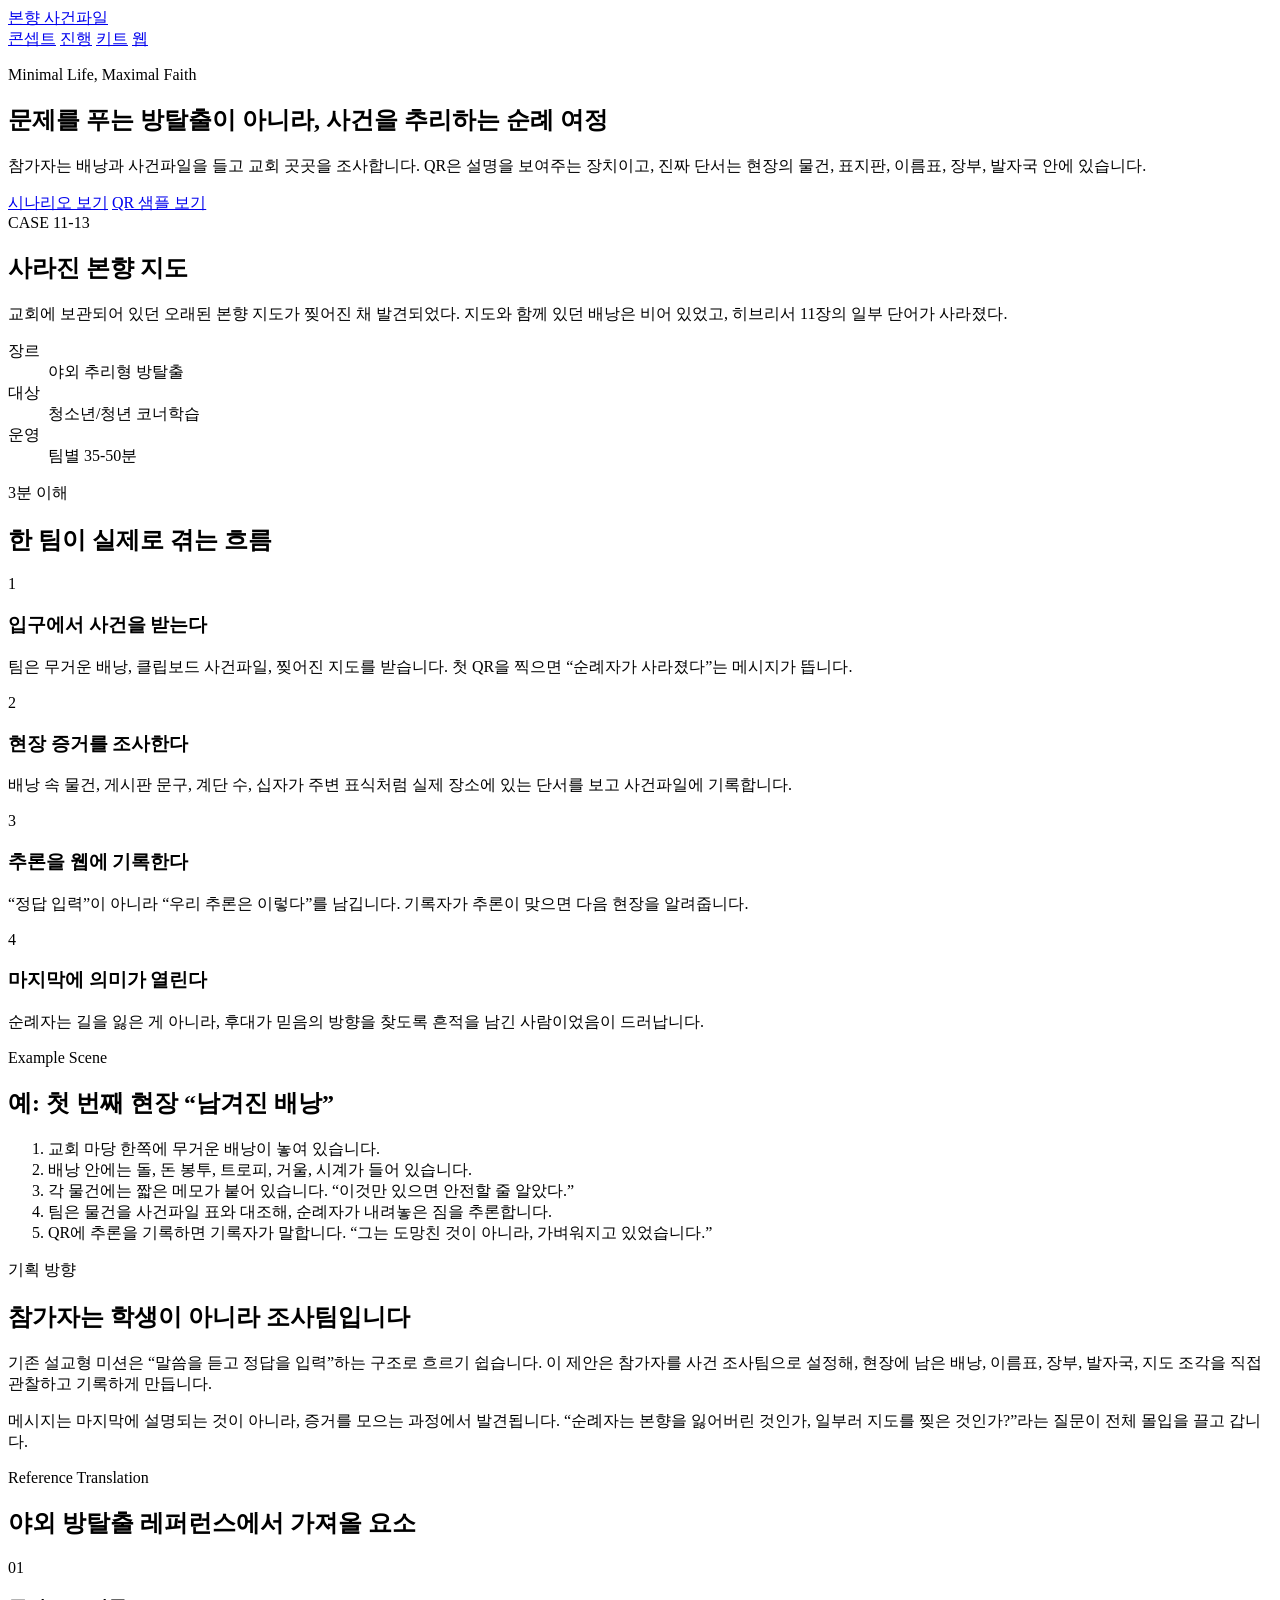
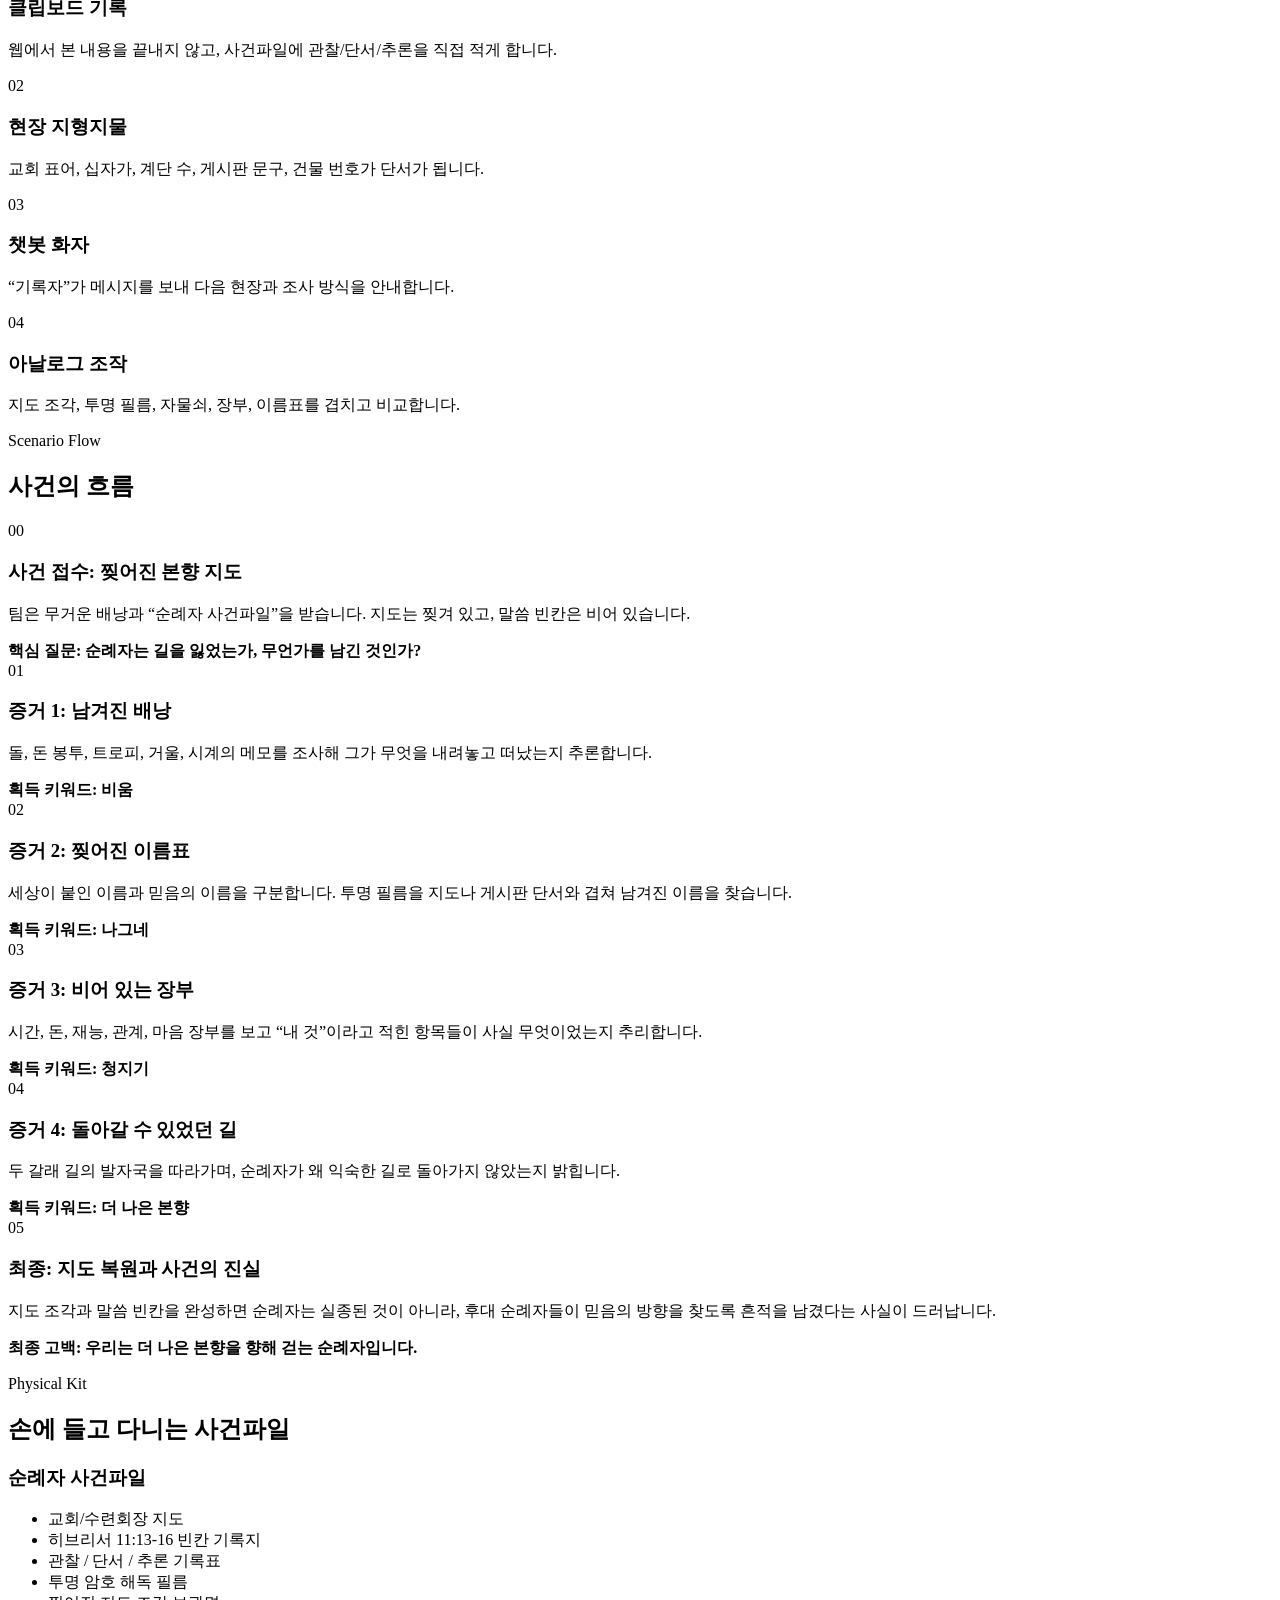
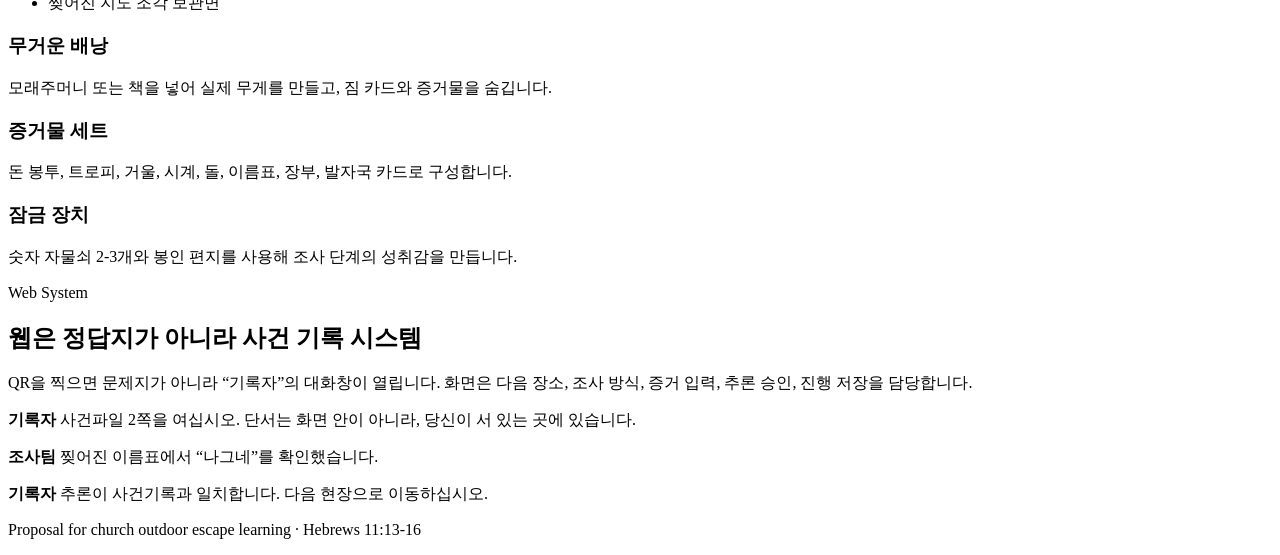
==== apps-script/Index.html @ 6d8b799a "Add faith escape proposal site" ====
<!doctype html>
<html lang="ko">
  <head>
    <meta charset="UTF-8" />
    <meta name="viewport" content="width=device-width, initial-scale=1.0" />
    <base target="_top" />
    <?!= include('Styles'); ?>
  </head>
  <body>
    <header class="site-header">
      <a href="#top" class="brand">본향 사건파일</a>
      <nav aria-label="제안서 목차">
        <a href="#concept">콘셉트</a>
        <a href="#flow">진행</a>
        <a href="#kit">키트</a>
        <a href="#web">웹</a>
      </nav>
    </header>

    <main id="top">
      <section class="hero">
        <div class="hero-inner">
          <p class="eyebrow">Minimal Life, Maximal Faith</p>
          <h1>문제를 푸는 방탈출이 아니라, 사건을 추리하는 순례 여정</h1>
          <p class="hero-lead">
            참가자는 배낭과 사건파일을 들고 교회 곳곳을 조사합니다. QR은 설명을
            보여주는 장치이고, 진짜 단서는 현장의 물건, 표지판, 이름표, 장부,
            발자국 안에 있습니다.
          </p>
          <div class="hero-actions">
            <a href="#flow" class="primary-action">시나리오 보기</a>
            <a href="<?= appUrl ?>?page=qr" class="secondary-action">QR 샘플 보기</a>
          </div>
        </div>
        <aside class="case-file" aria-label="사건 개요">
          <span>CASE 11-13</span>
          <h2>사라진 본향 지도</h2>
          <p>
            교회에 보관되어 있던 오래된 본향 지도가 찢어진 채 발견되었다. 지도와
            함께 있던 배낭은 비어 있었고, 히브리서 11장의 일부 단어가 사라졌다.
          </p>
          <dl>
            <div><dt>장르</dt><dd>야외 추리형 방탈출</dd></div>
            <div><dt>대상</dt><dd>청소년/청년 코너학습</dd></div>
            <div><dt>운영</dt><dd>팀별 35-50분</dd></div>
          </dl>
        </aside>
      </section>

      <section class="section quick-read">
        <div class="section-heading">
          <p class="eyebrow">3분 이해</p>
          <h2>한 팀이 실제로 겪는 흐름</h2>
        </div>
        <div class="journey-grid">
          <article>
            <span>1</span>
            <h3>입구에서 사건을 받는다</h3>
            <p>팀은 무거운 배낭, 클립보드 사건파일, 찢어진 지도를 받습니다. 첫 QR을 찍으면 “순례자가 사라졌다”는 메시지가 뜹니다.</p>
          </article>
          <article>
            <span>2</span>
            <h3>현장 증거를 조사한다</h3>
            <p>배낭 속 물건, 게시판 문구, 계단 수, 십자가 주변 표식처럼 실제 장소에 있는 단서를 보고 사건파일에 기록합니다.</p>
          </article>
          <article>
            <span>3</span>
            <h3>추론을 웹에 기록한다</h3>
            <p>“정답 입력”이 아니라 “우리 추론은 이렇다”를 남깁니다. 기록자가 추론이 맞으면 다음 현장을 알려줍니다.</p>
          </article>
          <article>
            <span>4</span>
            <h3>마지막에 의미가 열린다</h3>
            <p>순례자는 길을 잃은 게 아니라, 후대가 믿음의 방향을 찾도록 흔적을 남긴 사람이었음이 드러납니다.</p>
          </article>
        </div>
      </section>

      <section class="section example-panel">
        <div>
          <p class="eyebrow">Example Scene</p>
          <h2>예: 첫 번째 현장 “남겨진 배낭”</h2>
        </div>
        <div class="scene-card">
          <ol>
            <li>교회 마당 한쪽에 무거운 배낭이 놓여 있습니다.</li>
            <li>배낭 안에는 돌, 돈 봉투, 트로피, 거울, 시계가 들어 있습니다.</li>
            <li>각 물건에는 짧은 메모가 붙어 있습니다. “이것만 있으면 안전할 줄 알았다.”</li>
            <li>팀은 물건을 사건파일 표와 대조해, 순례자가 내려놓은 짐을 추론합니다.</li>
            <li>QR에 추론을 기록하면 기록자가 말합니다. “그는 도망친 것이 아니라, 가벼워지고 있었습니다.”</li>
          </ol>
        </div>
      </section>

      <section class="section split" id="concept">
        <div>
          <p class="eyebrow">기획 방향</p>
          <h2>참가자는 학생이 아니라 조사팀입니다</h2>
        </div>
        <div class="copy-block">
          <p>
            기존 설교형 미션은 “말씀을 듣고 정답을 입력”하는 구조로 흐르기 쉽습니다.
            이 제안은 참가자를 사건 조사팀으로 설정해, 현장에 남은 배낭, 이름표,
            장부, 발자국, 지도 조각을 직접 관찰하고 기록하게 만듭니다.
          </p>
          <p>
            메시지는 마지막에 설명되는 것이 아니라, 증거를 모으는 과정에서 발견됩니다.
            “순례자는 본향을 잃어버린 것인가, 일부러 지도를 찢은 것인가?”라는 질문이
            전체 몰입을 끌고 갑니다.
          </p>
        </div>
      </section>

      <section class="section">
        <div class="section-heading">
          <p class="eyebrow">Reference Translation</p>
          <h2>야외 방탈출 레퍼런스에서 가져올 요소</h2>
        </div>
        <div class="principle-grid">
          <article><span>01</span><h3>클립보드 기록</h3><p>웹에서 본 내용을 끝내지 않고, 사건파일에 관찰/단서/추론을 직접 적게 합니다.</p></article>
          <article><span>02</span><h3>현장 지형지물</h3><p>교회 표어, 십자가, 계단 수, 게시판 문구, 건물 번호가 단서가 됩니다.</p></article>
          <article><span>03</span><h3>챗봇 화자</h3><p>“기록자”가 메시지를 보내 다음 현장과 조사 방식을 안내합니다.</p></article>
          <article><span>04</span><h3>아날로그 조작</h3><p>지도 조각, 투명 필름, 자물쇠, 장부, 이름표를 겹치고 비교합니다.</p></article>
        </div>
      </section>

      <section class="section dark-band" id="flow">
        <div class="section-heading">
          <p class="eyebrow">Scenario Flow</p>
          <h2>사건의 흐름</h2>
        </div>
        <div class="timeline">
          <article><span class="step">00</span><div><h3>사건 접수: 찢어진 본향 지도</h3><p>팀은 무거운 배낭과 “순례자 사건파일”을 받습니다. 지도는 찢겨 있고, 말씀 빈칸은 비어 있습니다.</p><strong>핵심 질문: 순례자는 길을 잃었는가, 무언가를 남긴 것인가?</strong></div></article>
          <article><span class="step">01</span><div><h3>증거 1: 남겨진 배낭</h3><p>돌, 돈 봉투, 트로피, 거울, 시계의 메모를 조사해 그가 무엇을 내려놓고 떠났는지 추론합니다.</p><strong>획득 키워드: 비움</strong></div></article>
          <article><span class="step">02</span><div><h3>증거 2: 찢어진 이름표</h3><p>세상이 붙인 이름과 믿음의 이름을 구분합니다. 투명 필름을 지도나 게시판 단서와 겹쳐 남겨진 이름을 찾습니다.</p><strong>획득 키워드: 나그네</strong></div></article>
          <article><span class="step">03</span><div><h3>증거 3: 비어 있는 장부</h3><p>시간, 돈, 재능, 관계, 마음 장부를 보고 “내 것”이라고 적힌 항목들이 사실 무엇이었는지 추리합니다.</p><strong>획득 키워드: 청지기</strong></div></article>
          <article><span class="step">04</span><div><h3>증거 4: 돌아갈 수 있었던 길</h3><p>두 갈래 길의 발자국을 따라가며, 순례자가 왜 익숙한 길로 돌아가지 않았는지 밝힙니다.</p><strong>획득 키워드: 더 나은 본향</strong></div></article>
          <article><span class="step">05</span><div><h3>최종: 지도 복원과 사건의 진실</h3><p>지도 조각과 말씀 빈칸을 완성하면 순례자는 실종된 것이 아니라, 후대 순례자들이 믿음의 방향을 찾도록 흔적을 남겼다는 사실이 드러납니다.</p><strong>최종 고백: 우리는 더 나은 본향을 향해 걷는 순례자입니다.</strong></div></article>
        </div>
      </section>

      <section class="section" id="kit">
        <div class="section-heading"><p class="eyebrow">Physical Kit</p><h2>손에 들고 다니는 사건파일</h2></div>
        <div class="kit-layout">
          <div class="clipboard">
            <div class="clip"></div>
            <h3>순례자 사건파일</h3>
            <ul>
              <li>교회/수련회장 지도</li>
              <li>히브리서 11:13-16 빈칸 기록지</li>
              <li>관찰 / 단서 / 추론 기록표</li>
              <li>투명 암호 해독 필름</li>
              <li>찢어진 지도 조각 보관면</li>
            </ul>
          </div>
          <div class="kit-list">
            <article><h3>무거운 배낭</h3><p>모래주머니 또는 책을 넣어 실제 무게를 만들고, 짐 카드와 증거물을 숨깁니다.</p></article>
            <article><h3>증거물 세트</h3><p>돈 봉투, 트로피, 거울, 시계, 돌, 이름표, 장부, 발자국 카드로 구성합니다.</p></article>
            <article><h3>잠금 장치</h3><p>숫자 자물쇠 2-3개와 봉인 편지를 사용해 조사 단계의 성취감을 만듭니다.</p></article>
          </div>
        </div>
      </section>

      <section class="section split" id="web">
        <div><p class="eyebrow">Web System</p><h2>웹은 정답지가 아니라 사건 기록 시스템</h2></div>
        <div class="copy-block">
          <p>QR을 찍으면 문제지가 아니라 “기록자”의 대화창이 열립니다. 화면은 다음 장소, 조사 방식, 증거 입력, 추론 승인, 진행 저장을 담당합니다.</p>
          <div class="chat-demo">
            <p><b>기록자</b> 사건파일 2쪽을 여십시오. 단서는 화면 안이 아니라, 당신이 서 있는 곳에 있습니다.</p>
            <p><b>조사팀</b> 찢어진 이름표에서 “나그네”를 확인했습니다.</p>
            <p><b>기록자</b> 추론이 사건기록과 일치합니다. 다음 현장으로 이동하십시오.</p>
          </div>
        </div>
      </section>
    </main>

    <footer>
      <p>Proposal for church outdoor escape learning · Hebrews 11:13-16</p>
    </footer>
  </body>
</html>
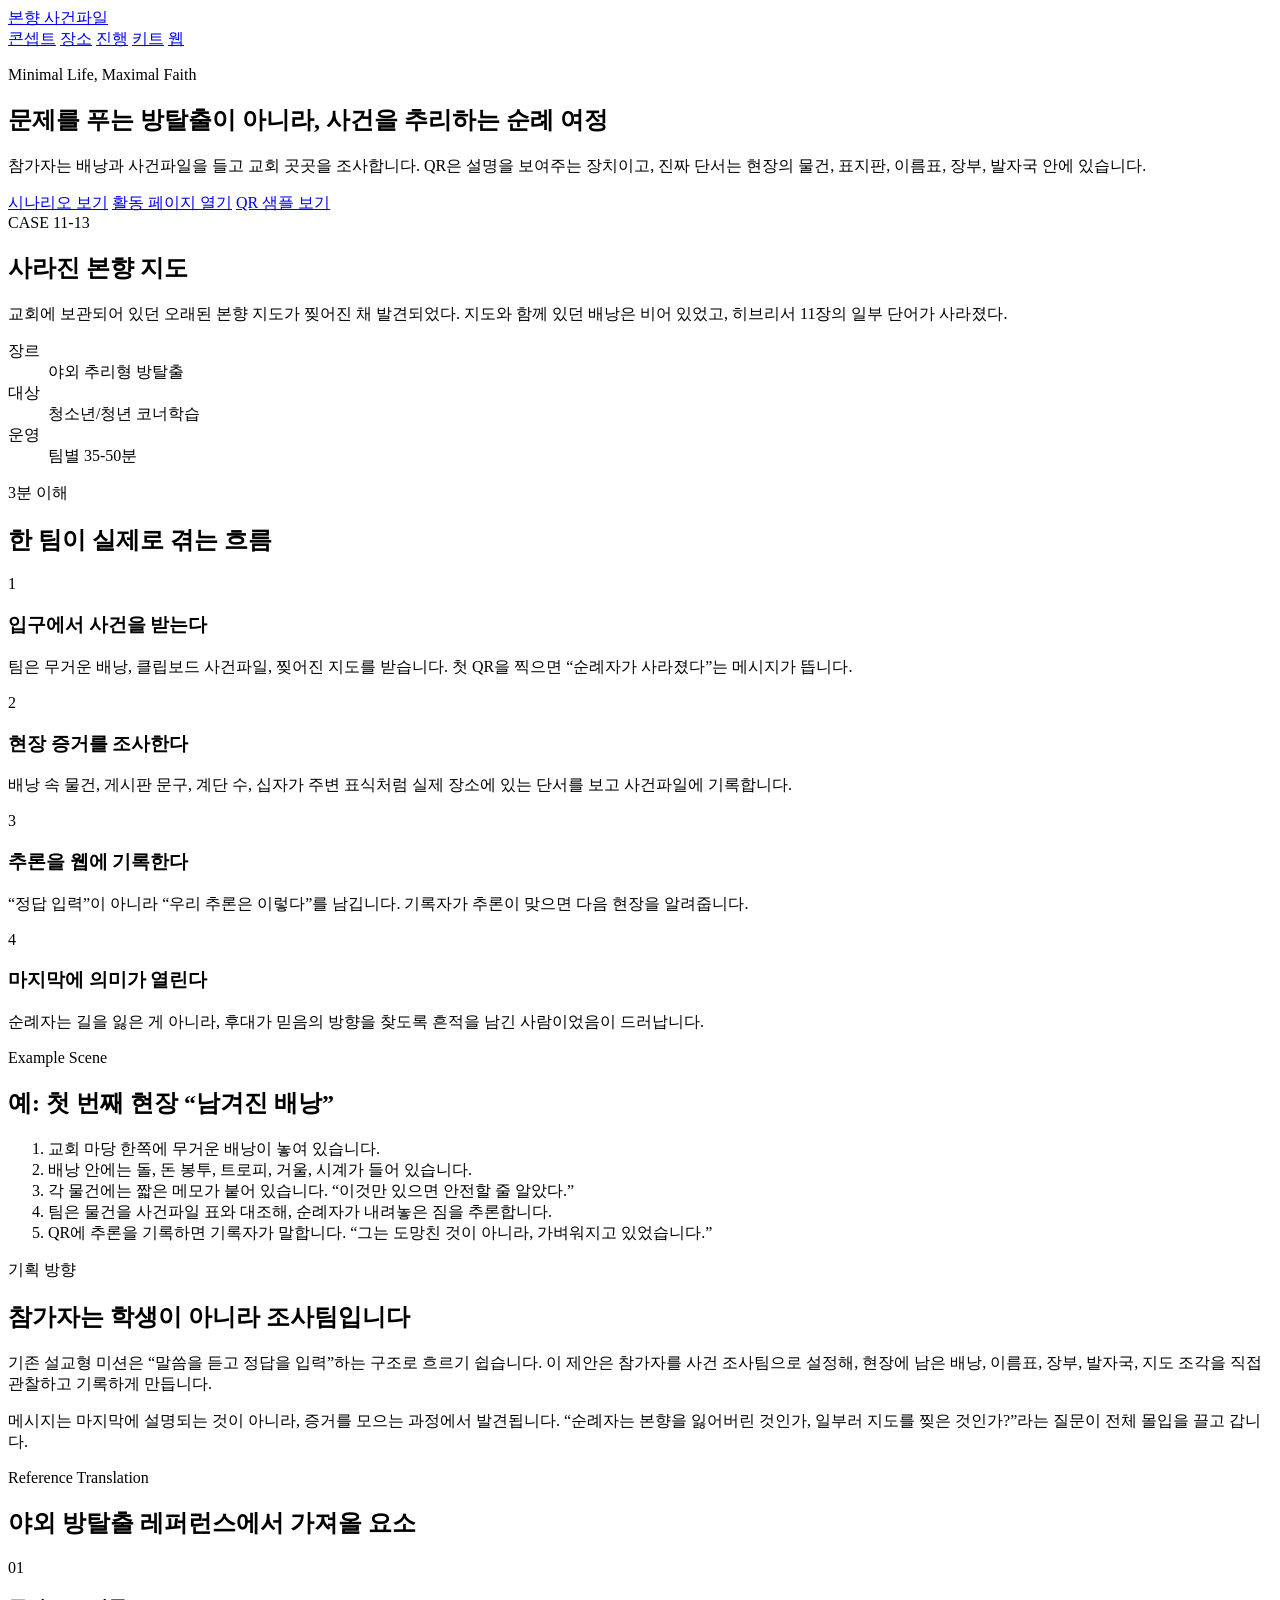
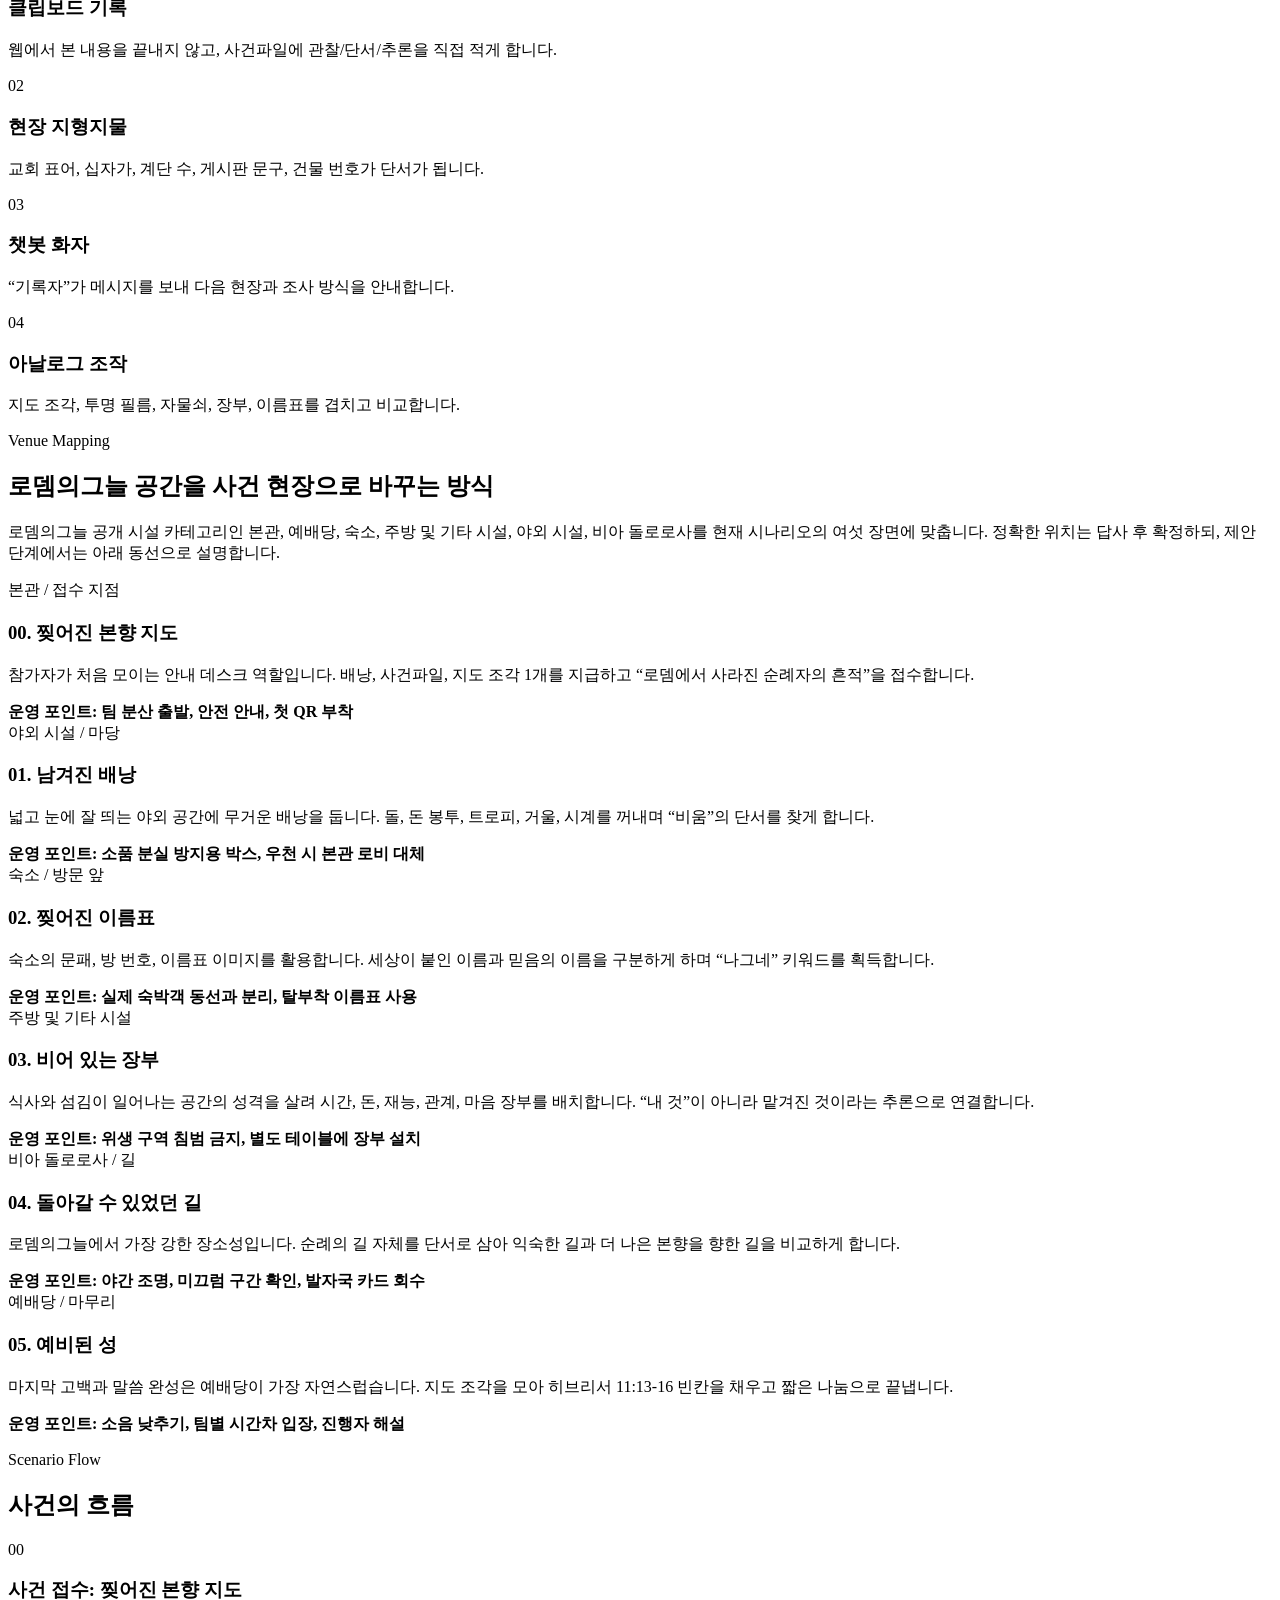
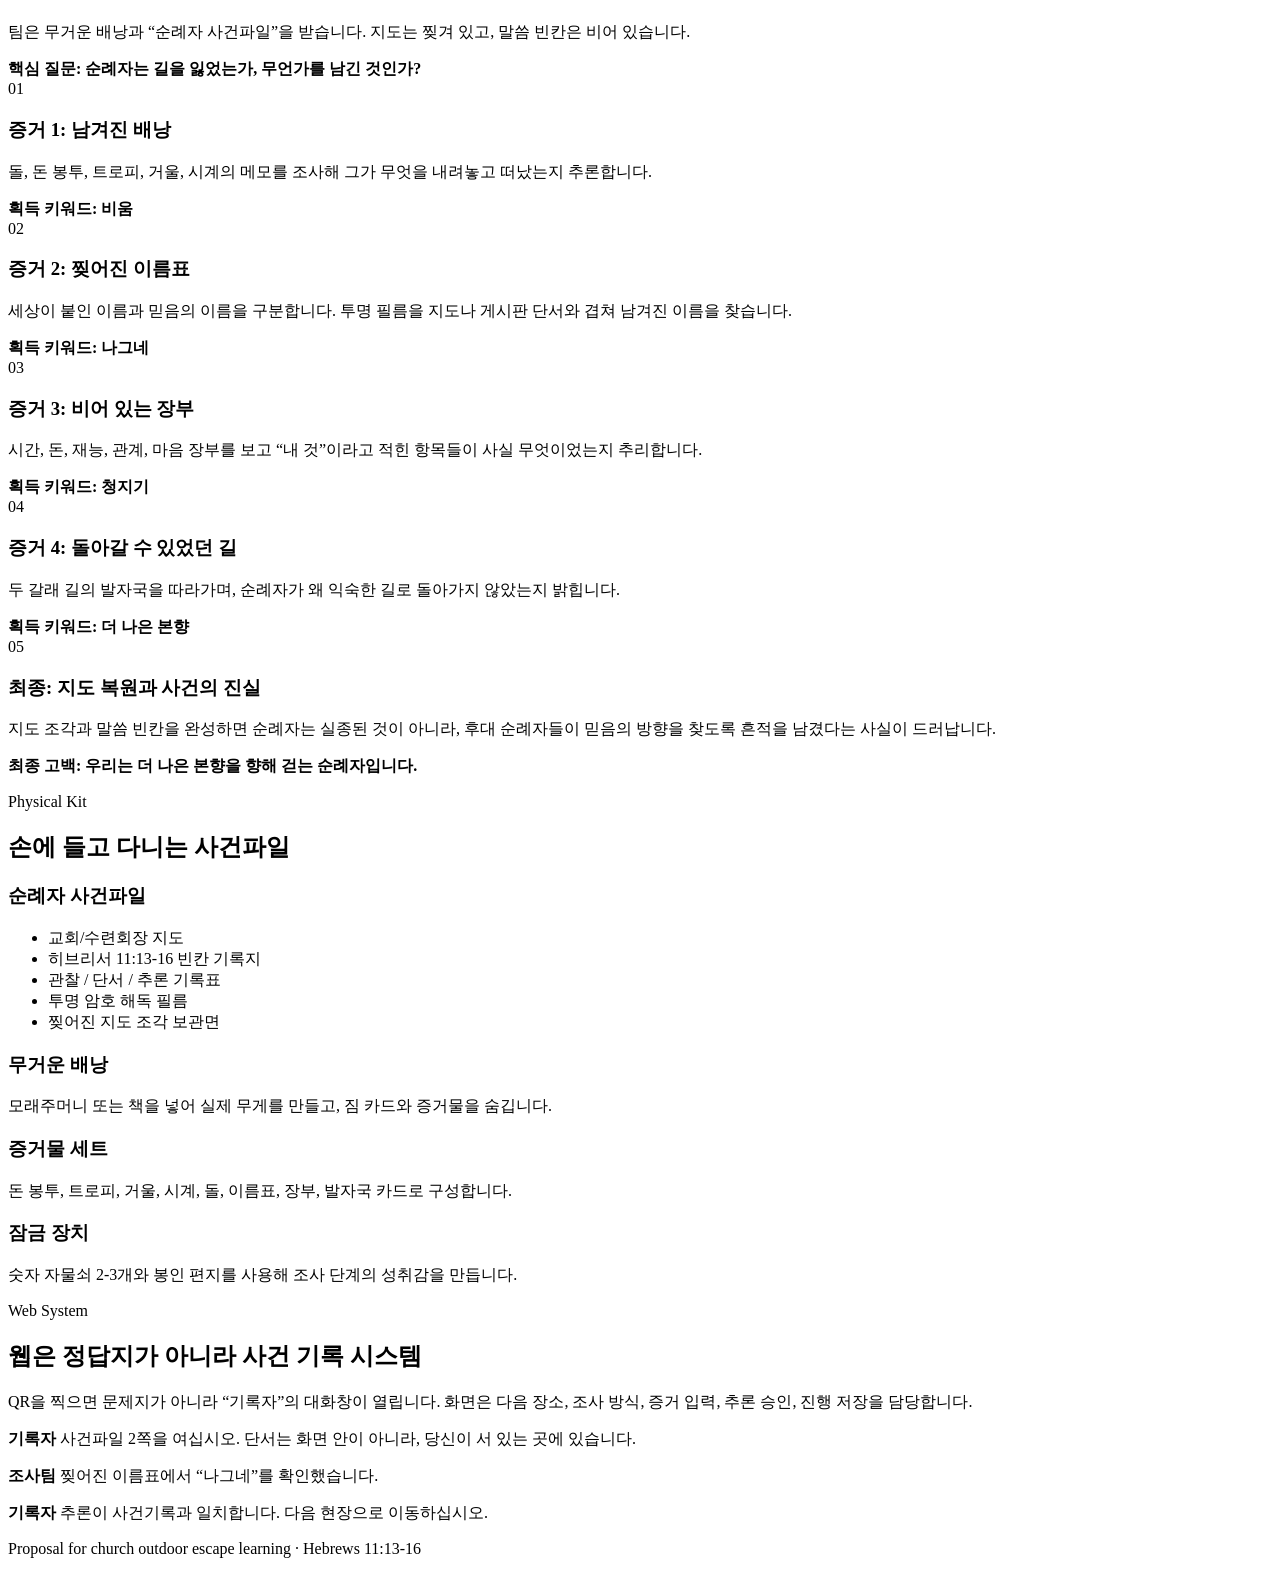
==== commit adc1d9f3: "Add escape room activity games" ====
--- a/apps-script/Index.html
+++ b/apps-script/Index.html
@@ -11,6 +11,7 @@
       <a href="#top" class="brand">본향 사건파일</a>
       <nav aria-label="제안서 목차">
         <a href="#concept">콘셉트</a>
+        <a href="#venue">장소</a>
         <a href="#flow">진행</a>
         <a href="#kit">키트</a>
         <a href="#web">웹</a>
@@ -29,6 +30,7 @@
           </p>
           <div class="hero-actions">
             <a href="#flow" class="primary-action">시나리오 보기</a>
+            <a href="<?= appUrl ?>?page=activity" class="secondary-action">활동 페이지 열기</a>
             <a href="<?= appUrl ?>?page=qr" class="secondary-action">QR 샘플 보기</a>
           </div>
         </div>
@@ -121,6 +123,56 @@
           <article><span>02</span><h3>현장 지형지물</h3><p>교회 표어, 십자가, 계단 수, 게시판 문구, 건물 번호가 단서가 됩니다.</p></article>
           <article><span>03</span><h3>챗봇 화자</h3><p>“기록자”가 메시지를 보내 다음 현장과 조사 방식을 안내합니다.</p></article>
           <article><span>04</span><h3>아날로그 조작</h3><p>지도 조각, 투명 필름, 자물쇠, 장부, 이름표를 겹치고 비교합니다.</p></article>
+        </div>
+      </section>
+
+      <section class="section venue-section" id="venue">
+        <div class="section-heading">
+          <p class="eyebrow">Venue Mapping</p>
+          <h2>로뎀의그늘 공간을 사건 현장으로 바꾸는 방식</h2>
+          <p>
+            로뎀의그늘 공개 시설 카테고리인 본관, 예배당, 숙소, 주방 및 기타 시설,
+            야외 시설, 비아 돌로로사를 현재 시나리오의 여섯 장면에 맞춥니다.
+            정확한 위치는 답사 후 확정하되, 제안 단계에서는 아래 동선으로 설명합니다.
+          </p>
+        </div>
+        <div class="venue-grid">
+          <article>
+            <span>본관 / 접수 지점</span>
+            <h3>00. 찢어진 본향 지도</h3>
+            <p>참가자가 처음 모이는 안내 데스크 역할입니다. 배낭, 사건파일, 지도 조각 1개를 지급하고 “로뎀에서 사라진 순례자의 흔적”을 접수합니다.</p>
+            <strong>운영 포인트: 팀 분산 출발, 안전 안내, 첫 QR 부착</strong>
+          </article>
+          <article>
+            <span>야외 시설 / 마당</span>
+            <h3>01. 남겨진 배낭</h3>
+            <p>넓고 눈에 잘 띄는 야외 공간에 무거운 배낭을 둡니다. 돌, 돈 봉투, 트로피, 거울, 시계를 꺼내며 “비움”의 단서를 찾게 합니다.</p>
+            <strong>운영 포인트: 소품 분실 방지용 박스, 우천 시 본관 로비 대체</strong>
+          </article>
+          <article>
+            <span>숙소 / 방문 앞</span>
+            <h3>02. 찢어진 이름표</h3>
+            <p>숙소의 문패, 방 번호, 이름표 이미지를 활용합니다. 세상이 붙인 이름과 믿음의 이름을 구분하게 하며 “나그네” 키워드를 획득합니다.</p>
+            <strong>운영 포인트: 실제 숙박객 동선과 분리, 탈부착 이름표 사용</strong>
+          </article>
+          <article>
+            <span>주방 및 기타 시설</span>
+            <h3>03. 비어 있는 장부</h3>
+            <p>식사와 섬김이 일어나는 공간의 성격을 살려 시간, 돈, 재능, 관계, 마음 장부를 배치합니다. “내 것”이 아니라 맡겨진 것이라는 추론으로 연결합니다.</p>
+            <strong>운영 포인트: 위생 구역 침범 금지, 별도 테이블에 장부 설치</strong>
+          </article>
+          <article>
+            <span>비아 돌로로사 / 길</span>
+            <h3>04. 돌아갈 수 있었던 길</h3>
+            <p>로뎀의그늘에서 가장 강한 장소성입니다. 순례의 길 자체를 단서로 삼아 익숙한 길과 더 나은 본향을 향한 길을 비교하게 합니다.</p>
+            <strong>운영 포인트: 야간 조명, 미끄럼 구간 확인, 발자국 카드 회수</strong>
+          </article>
+          <article>
+            <span>예배당 / 마무리</span>
+            <h3>05. 예비된 성</h3>
+            <p>마지막 고백과 말씀 완성은 예배당이 가장 자연스럽습니다. 지도 조각을 모아 히브리서 11:13-16 빈칸을 채우고 짧은 나눔으로 끝냅니다.</p>
+            <strong>운영 포인트: 소음 낮추기, 팀별 시간차 입장, 진행자 해설</strong>
+          </article>
         </div>
       </section>
 
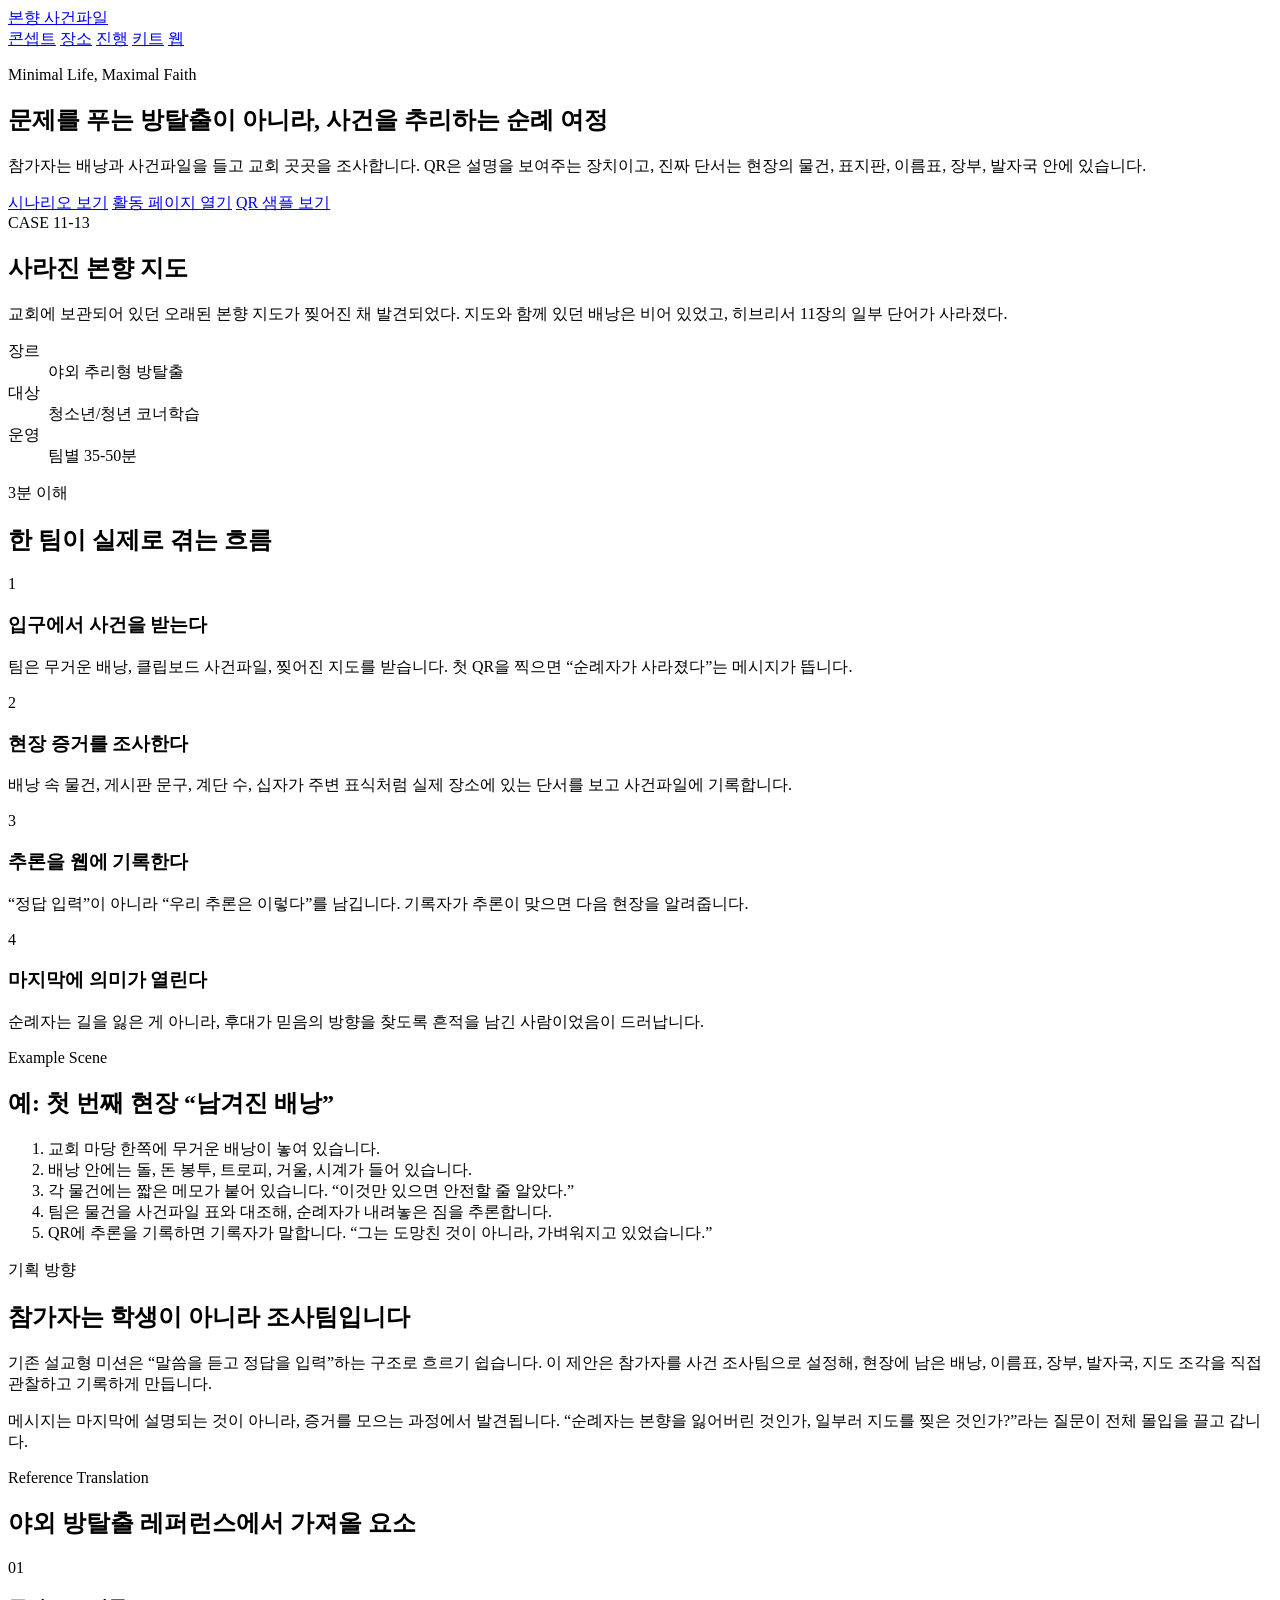
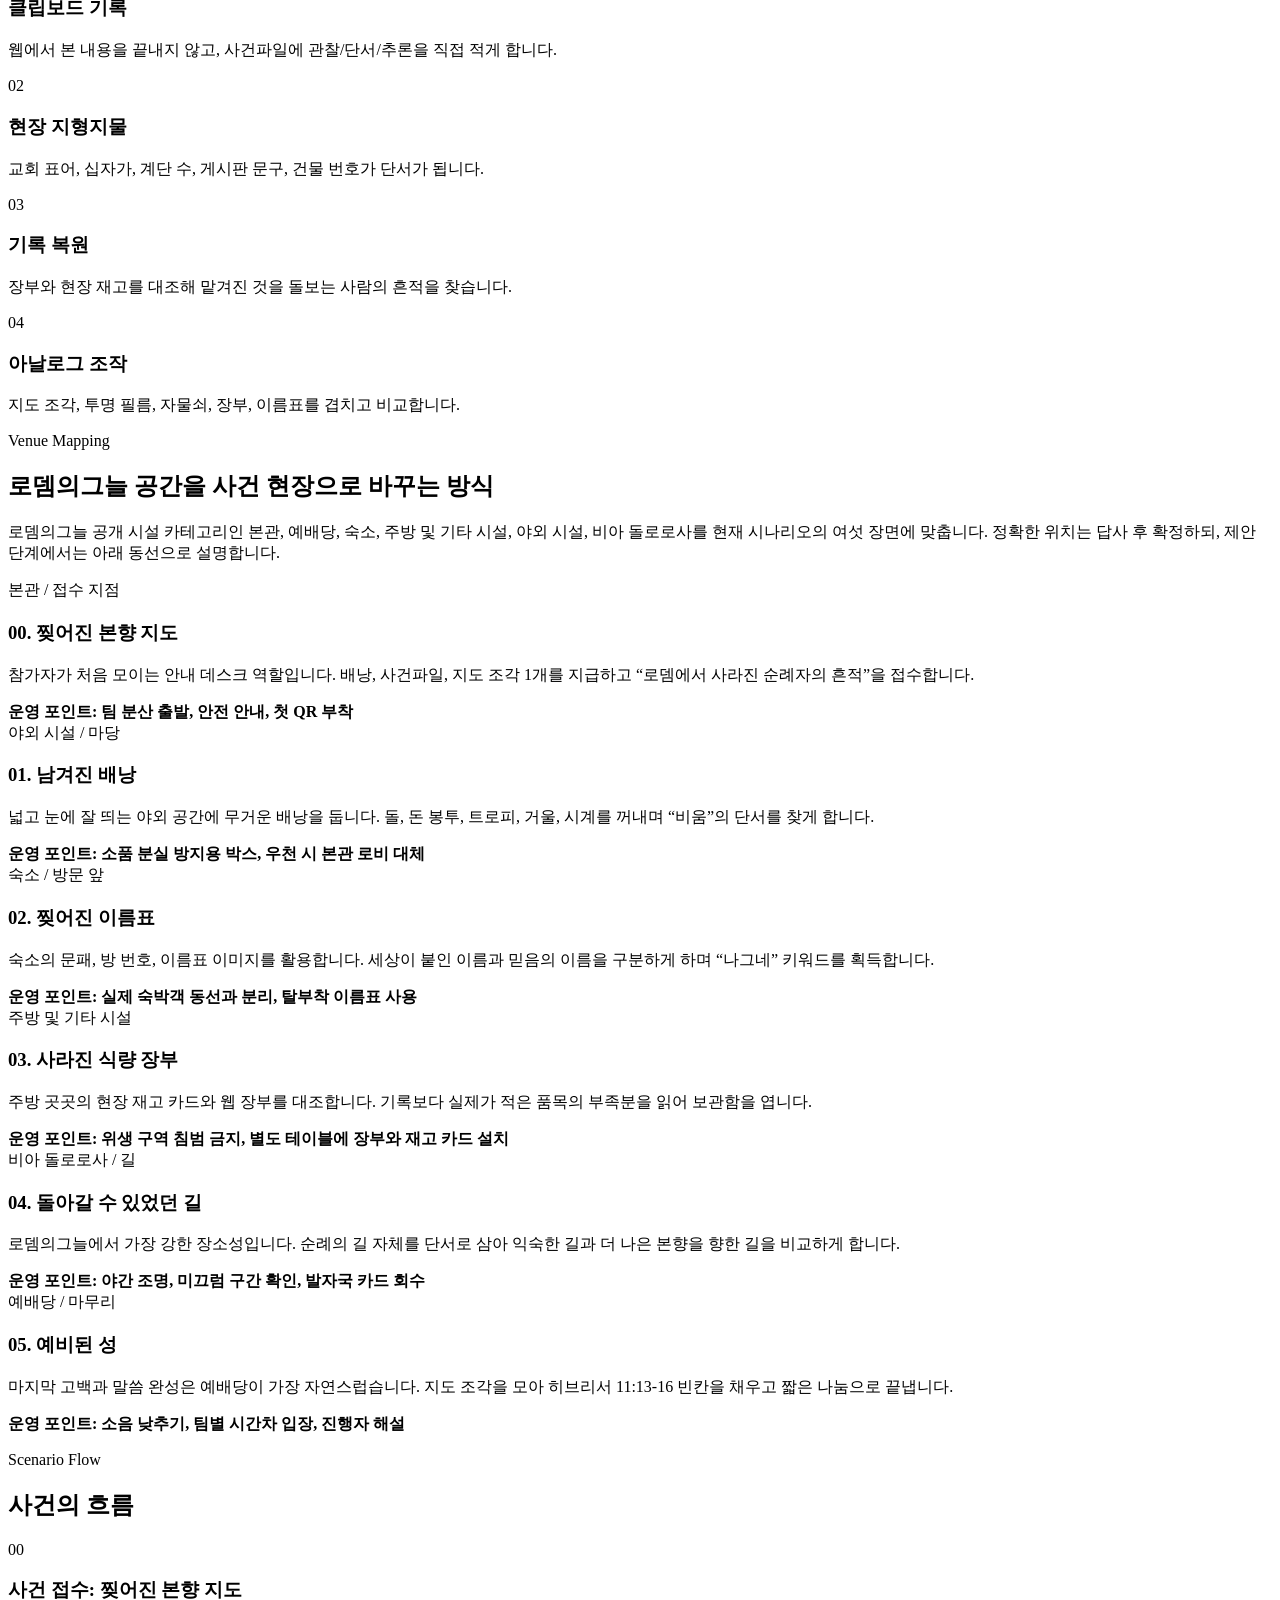
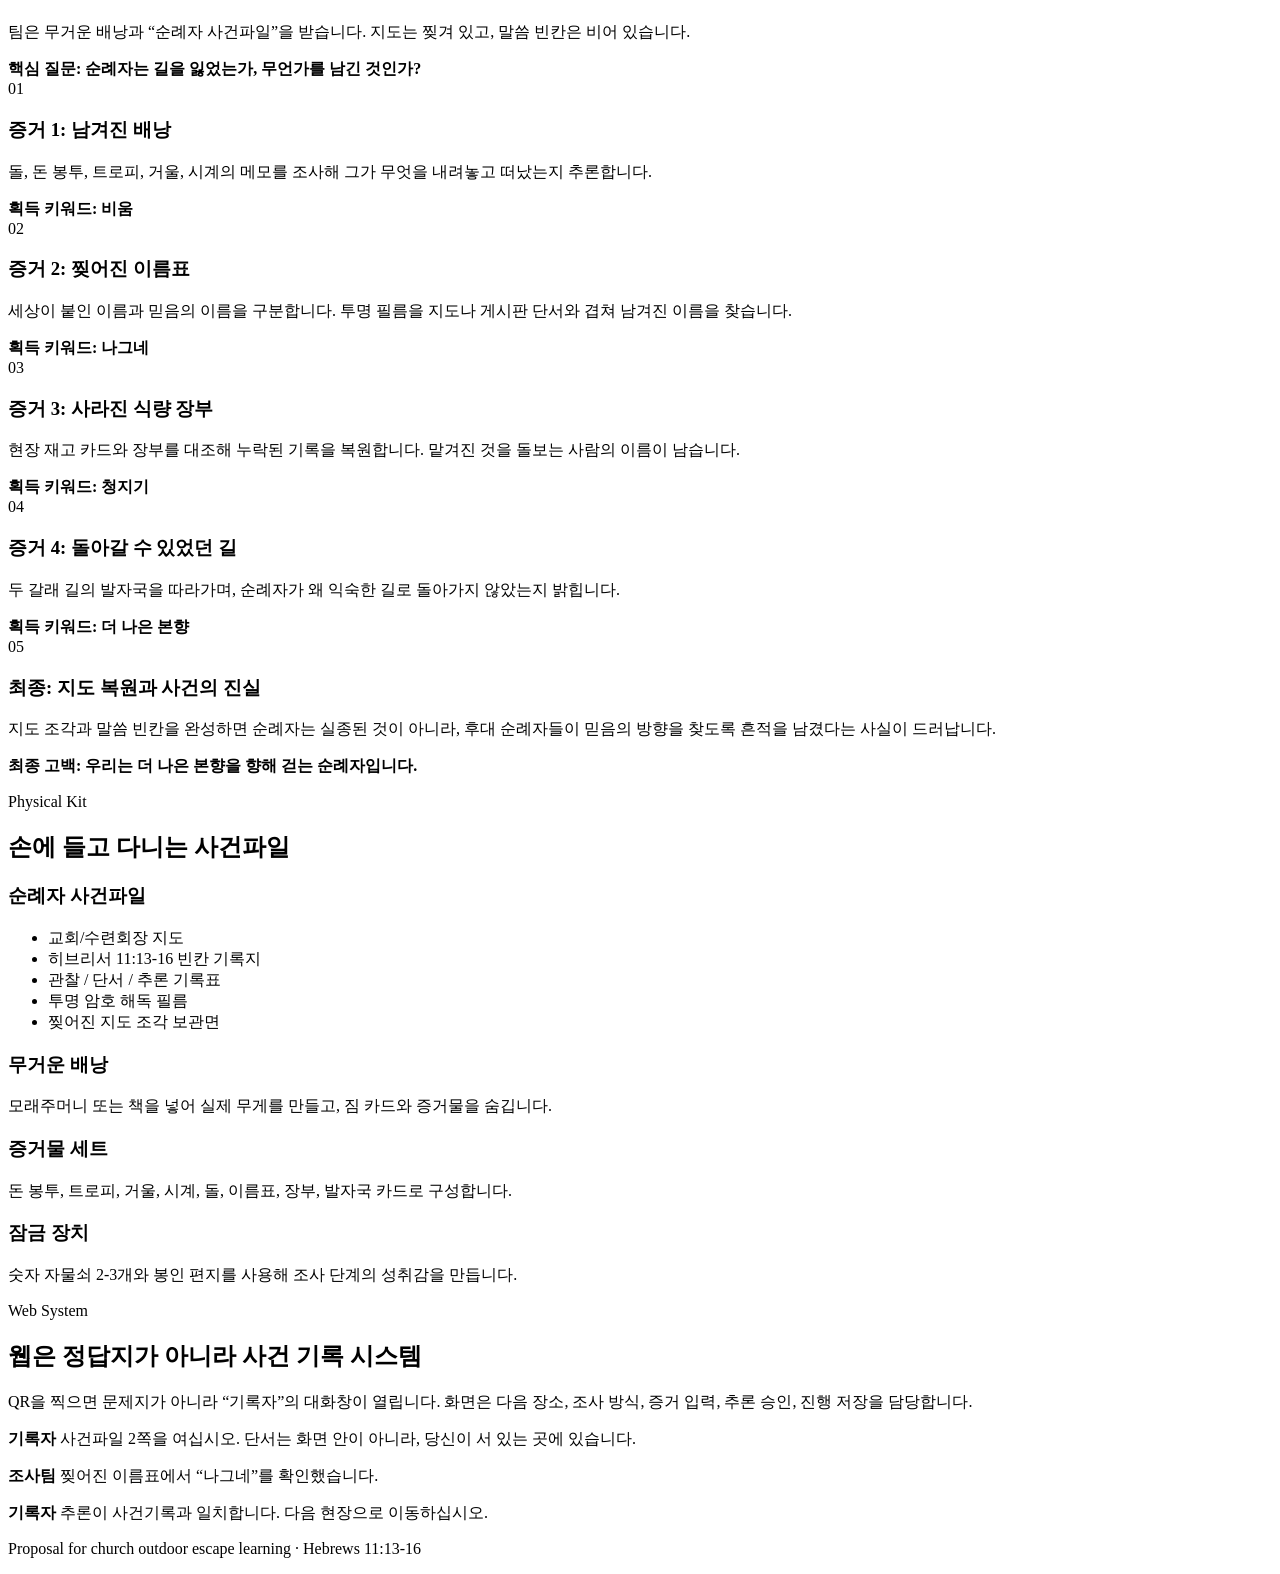
==== commit d66e0ba2: "Establish playable escape room baseline" ====
--- a/apps-script/Index.html
+++ b/apps-script/Index.html
@@ -121,7 +121,7 @@
         <div class="principle-grid">
           <article><span>01</span><h3>클립보드 기록</h3><p>웹에서 본 내용을 끝내지 않고, 사건파일에 관찰/단서/추론을 직접 적게 합니다.</p></article>
           <article><span>02</span><h3>현장 지형지물</h3><p>교회 표어, 십자가, 계단 수, 게시판 문구, 건물 번호가 단서가 됩니다.</p></article>
-          <article><span>03</span><h3>챗봇 화자</h3><p>“기록자”가 메시지를 보내 다음 현장과 조사 방식을 안내합니다.</p></article>
+          <article><span>03</span><h3>기록 복원</h3><p>장부와 현장 재고를 대조해 맡겨진 것을 돌보는 사람의 흔적을 찾습니다.</p></article>
           <article><span>04</span><h3>아날로그 조작</h3><p>지도 조각, 투명 필름, 자물쇠, 장부, 이름표를 겹치고 비교합니다.</p></article>
         </div>
       </section>
@@ -157,9 +157,9 @@
           </article>
           <article>
             <span>주방 및 기타 시설</span>
-            <h3>03. 비어 있는 장부</h3>
-            <p>식사와 섬김이 일어나는 공간의 성격을 살려 시간, 돈, 재능, 관계, 마음 장부를 배치합니다. “내 것”이 아니라 맡겨진 것이라는 추론으로 연결합니다.</p>
-            <strong>운영 포인트: 위생 구역 침범 금지, 별도 테이블에 장부 설치</strong>
+            <h3>03. 사라진 식량 장부</h3>
+            <p>주방 곳곳의 현장 재고 카드와 웹 장부를 대조합니다. 기록보다 실제가 적은 품목의 부족분을 읽어 보관함을 엽니다.</p>
+            <strong>운영 포인트: 위생 구역 침범 금지, 별도 테이블에 장부와 재고 카드 설치</strong>
           </article>
           <article>
             <span>비아 돌로로사 / 길</span>
@@ -185,7 +185,7 @@
           <article><span class="step">00</span><div><h3>사건 접수: 찢어진 본향 지도</h3><p>팀은 무거운 배낭과 “순례자 사건파일”을 받습니다. 지도는 찢겨 있고, 말씀 빈칸은 비어 있습니다.</p><strong>핵심 질문: 순례자는 길을 잃었는가, 무언가를 남긴 것인가?</strong></div></article>
           <article><span class="step">01</span><div><h3>증거 1: 남겨진 배낭</h3><p>돌, 돈 봉투, 트로피, 거울, 시계의 메모를 조사해 그가 무엇을 내려놓고 떠났는지 추론합니다.</p><strong>획득 키워드: 비움</strong></div></article>
           <article><span class="step">02</span><div><h3>증거 2: 찢어진 이름표</h3><p>세상이 붙인 이름과 믿음의 이름을 구분합니다. 투명 필름을 지도나 게시판 단서와 겹쳐 남겨진 이름을 찾습니다.</p><strong>획득 키워드: 나그네</strong></div></article>
-          <article><span class="step">03</span><div><h3>증거 3: 비어 있는 장부</h3><p>시간, 돈, 재능, 관계, 마음 장부를 보고 “내 것”이라고 적힌 항목들이 사실 무엇이었는지 추리합니다.</p><strong>획득 키워드: 청지기</strong></div></article>
+          <article><span class="step">03</span><div><h3>증거 3: 사라진 식량 장부</h3><p>현장 재고 카드와 장부를 대조해 누락된 기록을 복원합니다. 맡겨진 것을 돌보는 사람의 이름이 남습니다.</p><strong>획득 키워드: 청지기</strong></div></article>
           <article><span class="step">04</span><div><h3>증거 4: 돌아갈 수 있었던 길</h3><p>두 갈래 길의 발자국을 따라가며, 순례자가 왜 익숙한 길로 돌아가지 않았는지 밝힙니다.</p><strong>획득 키워드: 더 나은 본향</strong></div></article>
           <article><span class="step">05</span><div><h3>최종: 지도 복원과 사건의 진실</h3><p>지도 조각과 말씀 빈칸을 완성하면 순례자는 실종된 것이 아니라, 후대 순례자들이 믿음의 방향을 찾도록 흔적을 남겼다는 사실이 드러납니다.</p><strong>최종 고백: 우리는 더 나은 본향을 향해 걷는 순례자입니다.</strong></div></article>
         </div>
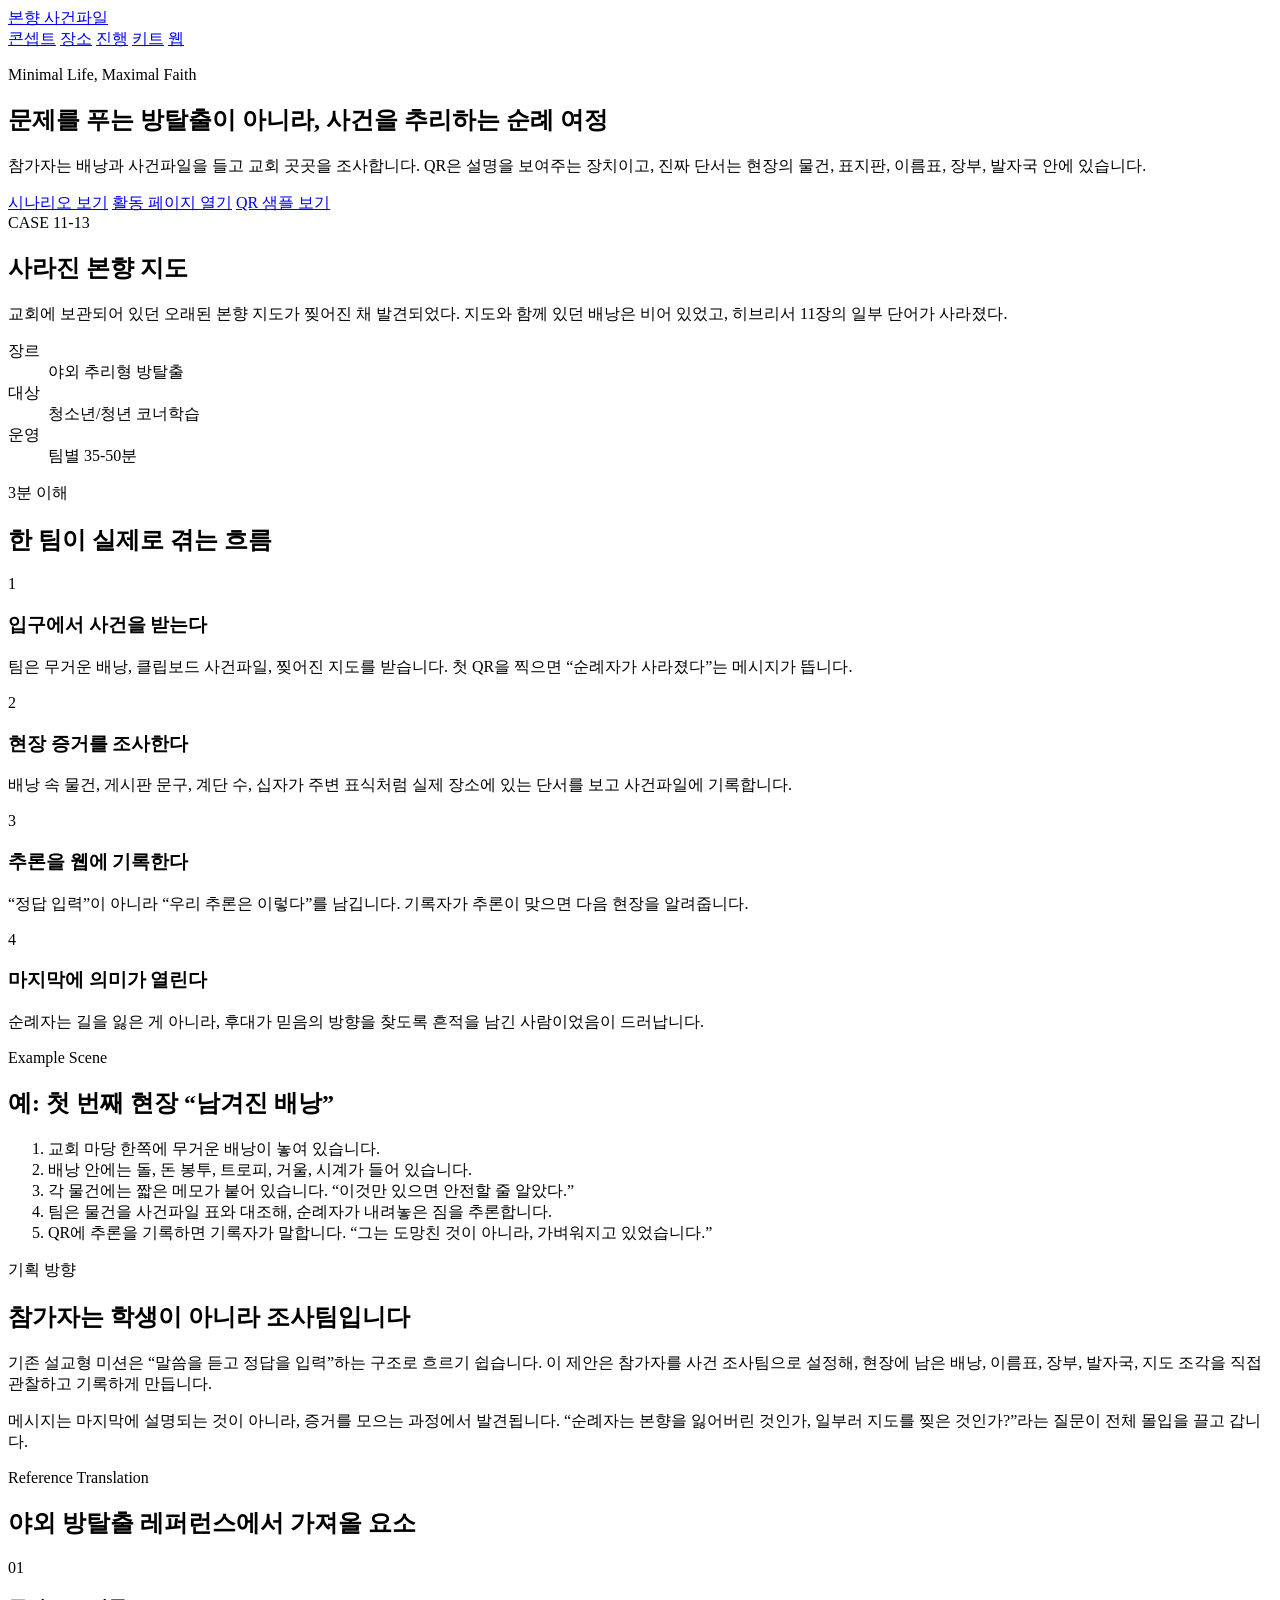
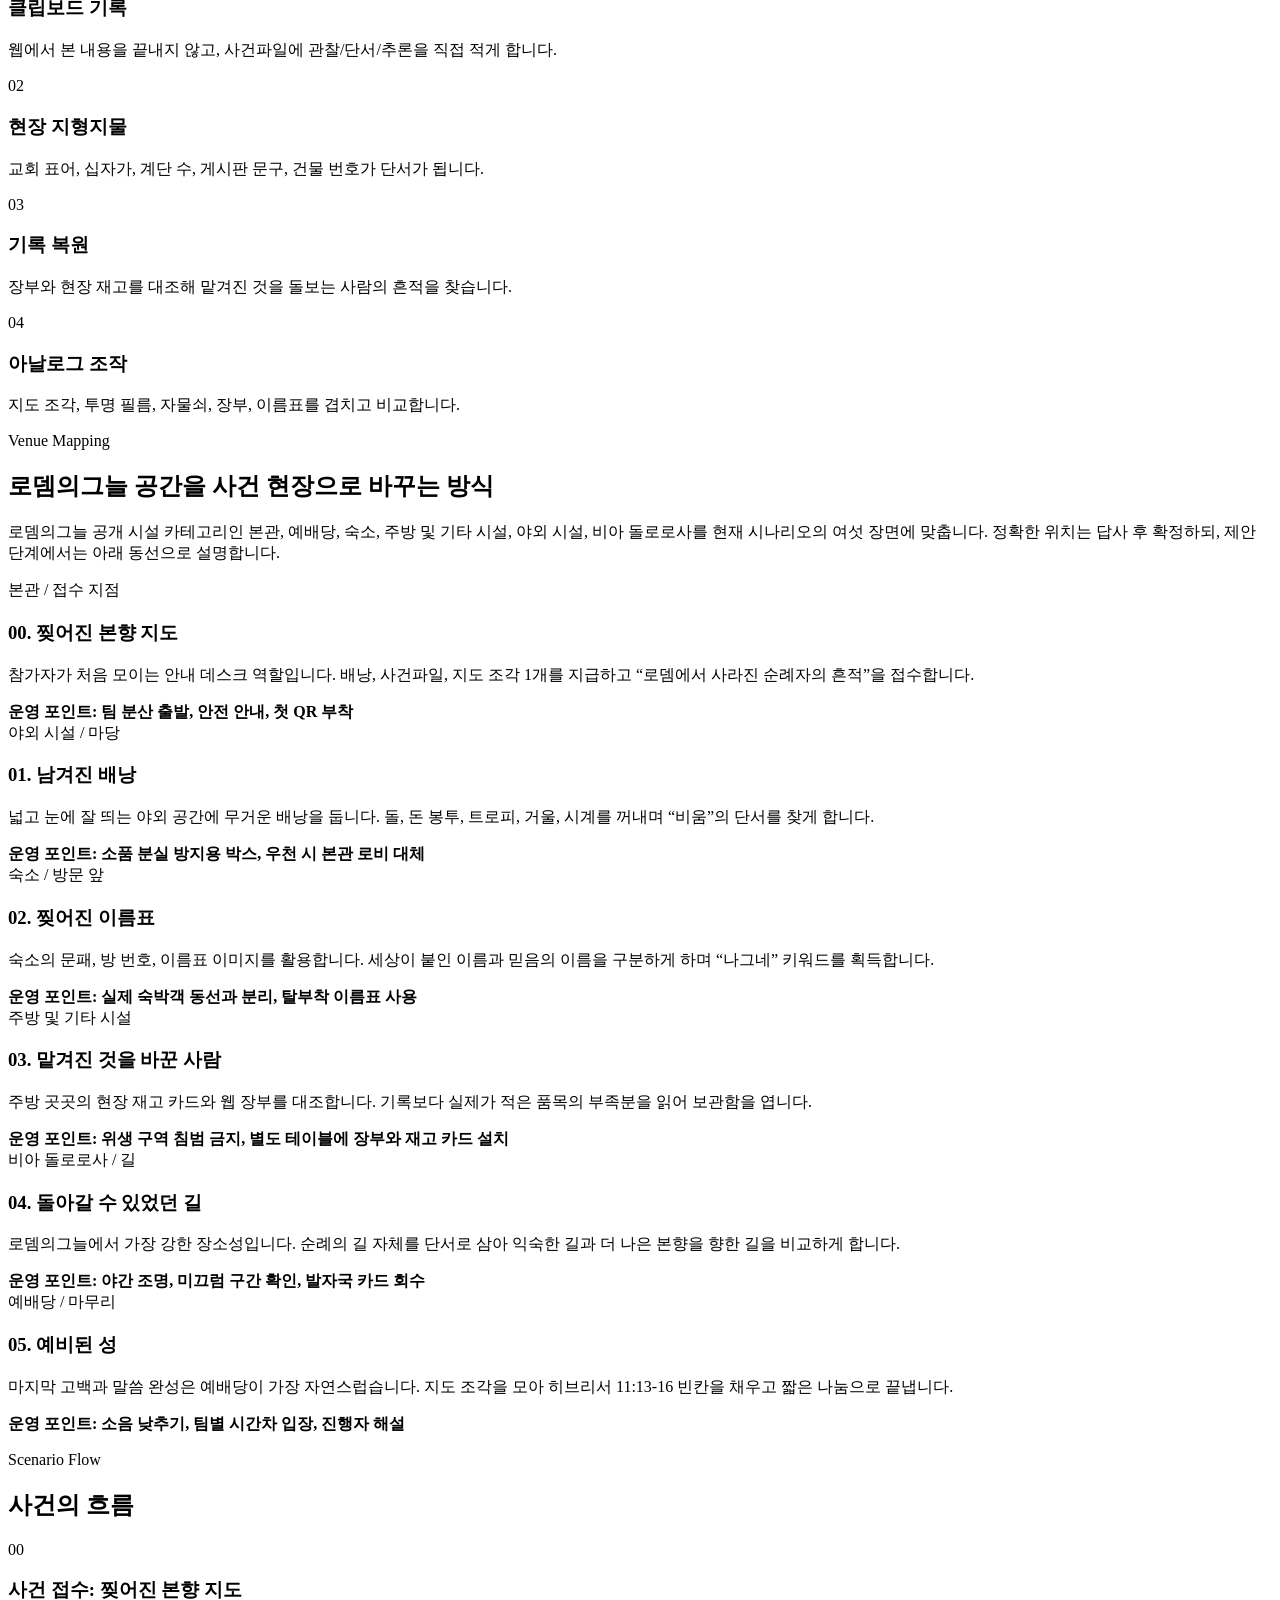
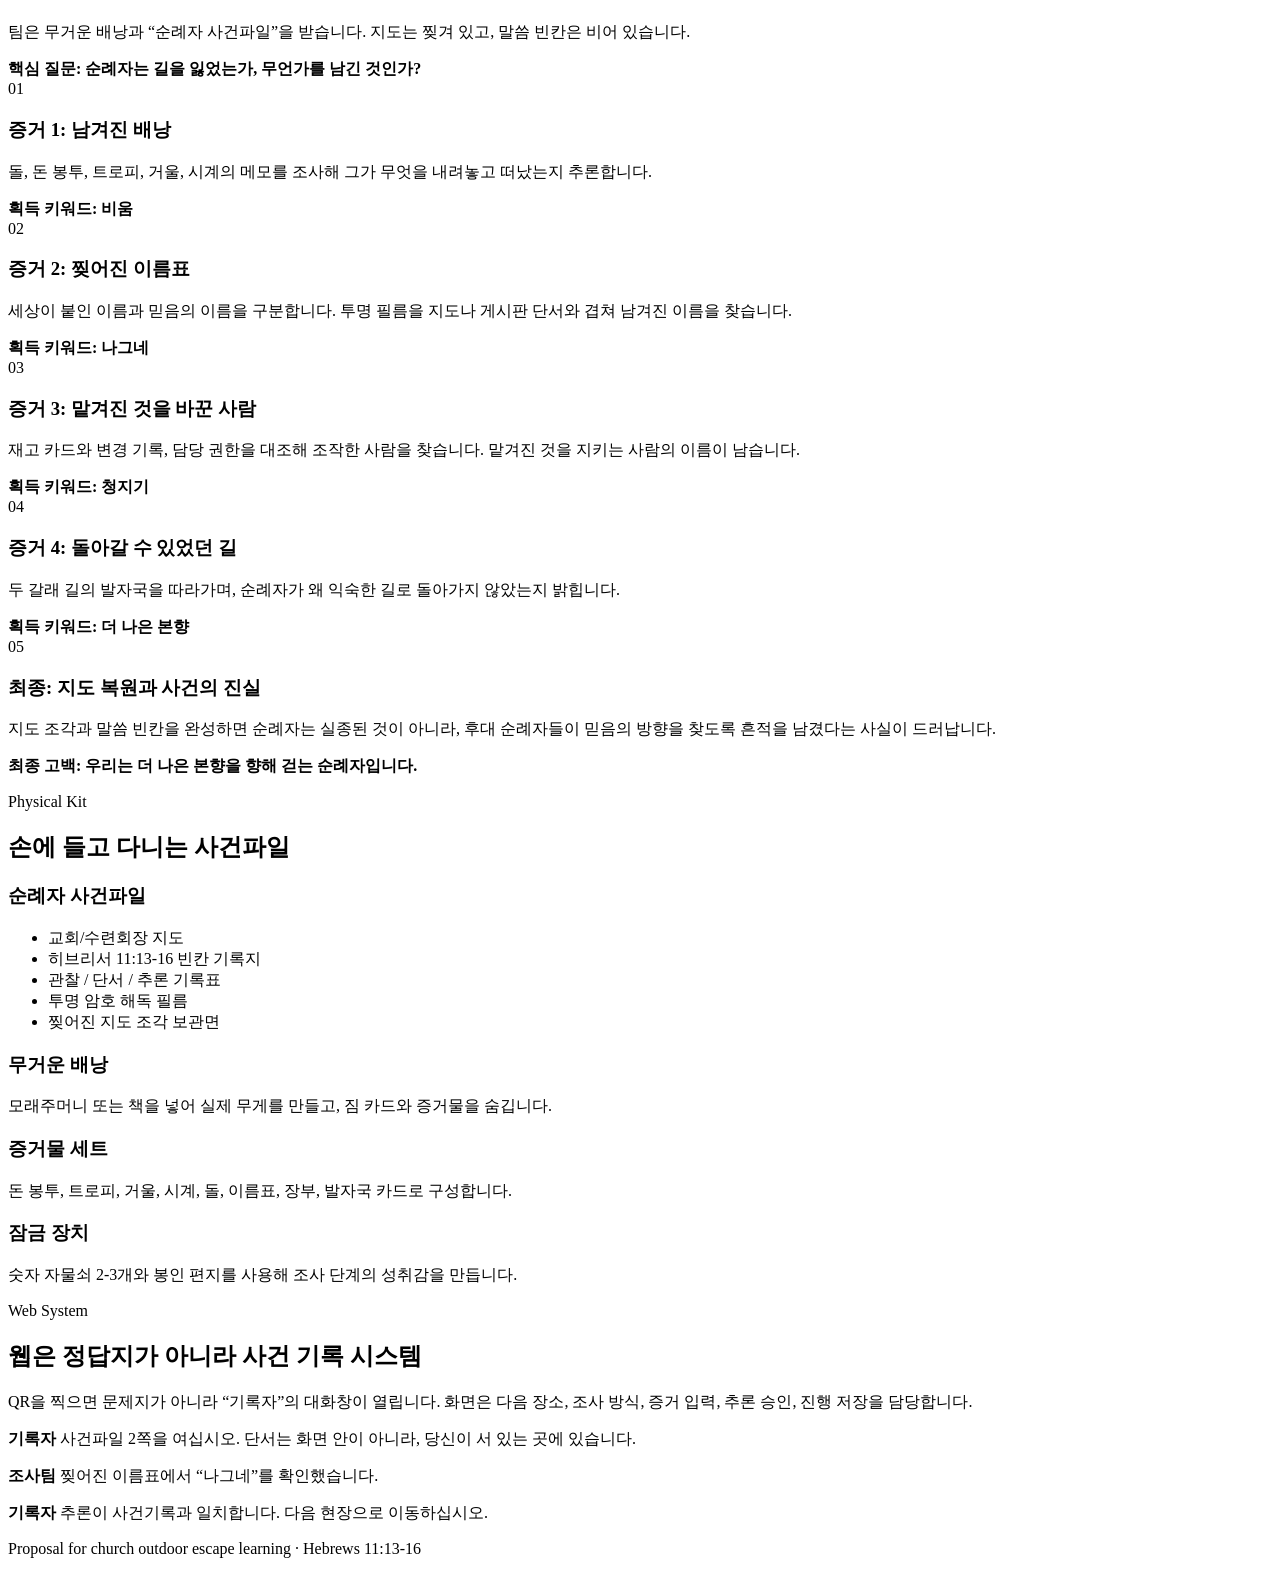
==== commit c0e8c24f: "Align stage 03 story across surfaces" ====
--- a/apps-script/Index.html
+++ b/apps-script/Index.html
@@ -157,7 +157,7 @@
           </article>
           <article>
             <span>주방 및 기타 시설</span>
-            <h3>03. 사라진 식량 장부</h3>
+            <h3>03. 맡겨진 것을 바꾼 사람</h3>
             <p>주방 곳곳의 현장 재고 카드와 웹 장부를 대조합니다. 기록보다 실제가 적은 품목의 부족분을 읽어 보관함을 엽니다.</p>
             <strong>운영 포인트: 위생 구역 침범 금지, 별도 테이블에 장부와 재고 카드 설치</strong>
           </article>
@@ -185,7 +185,7 @@
           <article><span class="step">00</span><div><h3>사건 접수: 찢어진 본향 지도</h3><p>팀은 무거운 배낭과 “순례자 사건파일”을 받습니다. 지도는 찢겨 있고, 말씀 빈칸은 비어 있습니다.</p><strong>핵심 질문: 순례자는 길을 잃었는가, 무언가를 남긴 것인가?</strong></div></article>
           <article><span class="step">01</span><div><h3>증거 1: 남겨진 배낭</h3><p>돌, 돈 봉투, 트로피, 거울, 시계의 메모를 조사해 그가 무엇을 내려놓고 떠났는지 추론합니다.</p><strong>획득 키워드: 비움</strong></div></article>
           <article><span class="step">02</span><div><h3>증거 2: 찢어진 이름표</h3><p>세상이 붙인 이름과 믿음의 이름을 구분합니다. 투명 필름을 지도나 게시판 단서와 겹쳐 남겨진 이름을 찾습니다.</p><strong>획득 키워드: 나그네</strong></div></article>
-          <article><span class="step">03</span><div><h3>증거 3: 사라진 식량 장부</h3><p>현장 재고 카드와 장부를 대조해 누락된 기록을 복원합니다. 맡겨진 것을 돌보는 사람의 이름이 남습니다.</p><strong>획득 키워드: 청지기</strong></div></article>
+          <article><span class="step">03</span><div><h3>증거 3: 맡겨진 것을 바꾼 사람</h3><p>재고 카드와 변경 기록, 담당 권한을 대조해 조작한 사람을 찾습니다. 맡겨진 것을 지키는 사람의 이름이 남습니다.</p><strong>획득 키워드: 청지기</strong></div></article>
           <article><span class="step">04</span><div><h3>증거 4: 돌아갈 수 있었던 길</h3><p>두 갈래 길의 발자국을 따라가며, 순례자가 왜 익숙한 길로 돌아가지 않았는지 밝힙니다.</p><strong>획득 키워드: 더 나은 본향</strong></div></article>
           <article><span class="step">05</span><div><h3>최종: 지도 복원과 사건의 진실</h3><p>지도 조각과 말씀 빈칸을 완성하면 순례자는 실종된 것이 아니라, 후대 순례자들이 믿음의 방향을 찾도록 흔적을 남겼다는 사실이 드러납니다.</p><strong>최종 고백: 우리는 더 나은 본향을 향해 걷는 순례자입니다.</strong></div></article>
         </div>
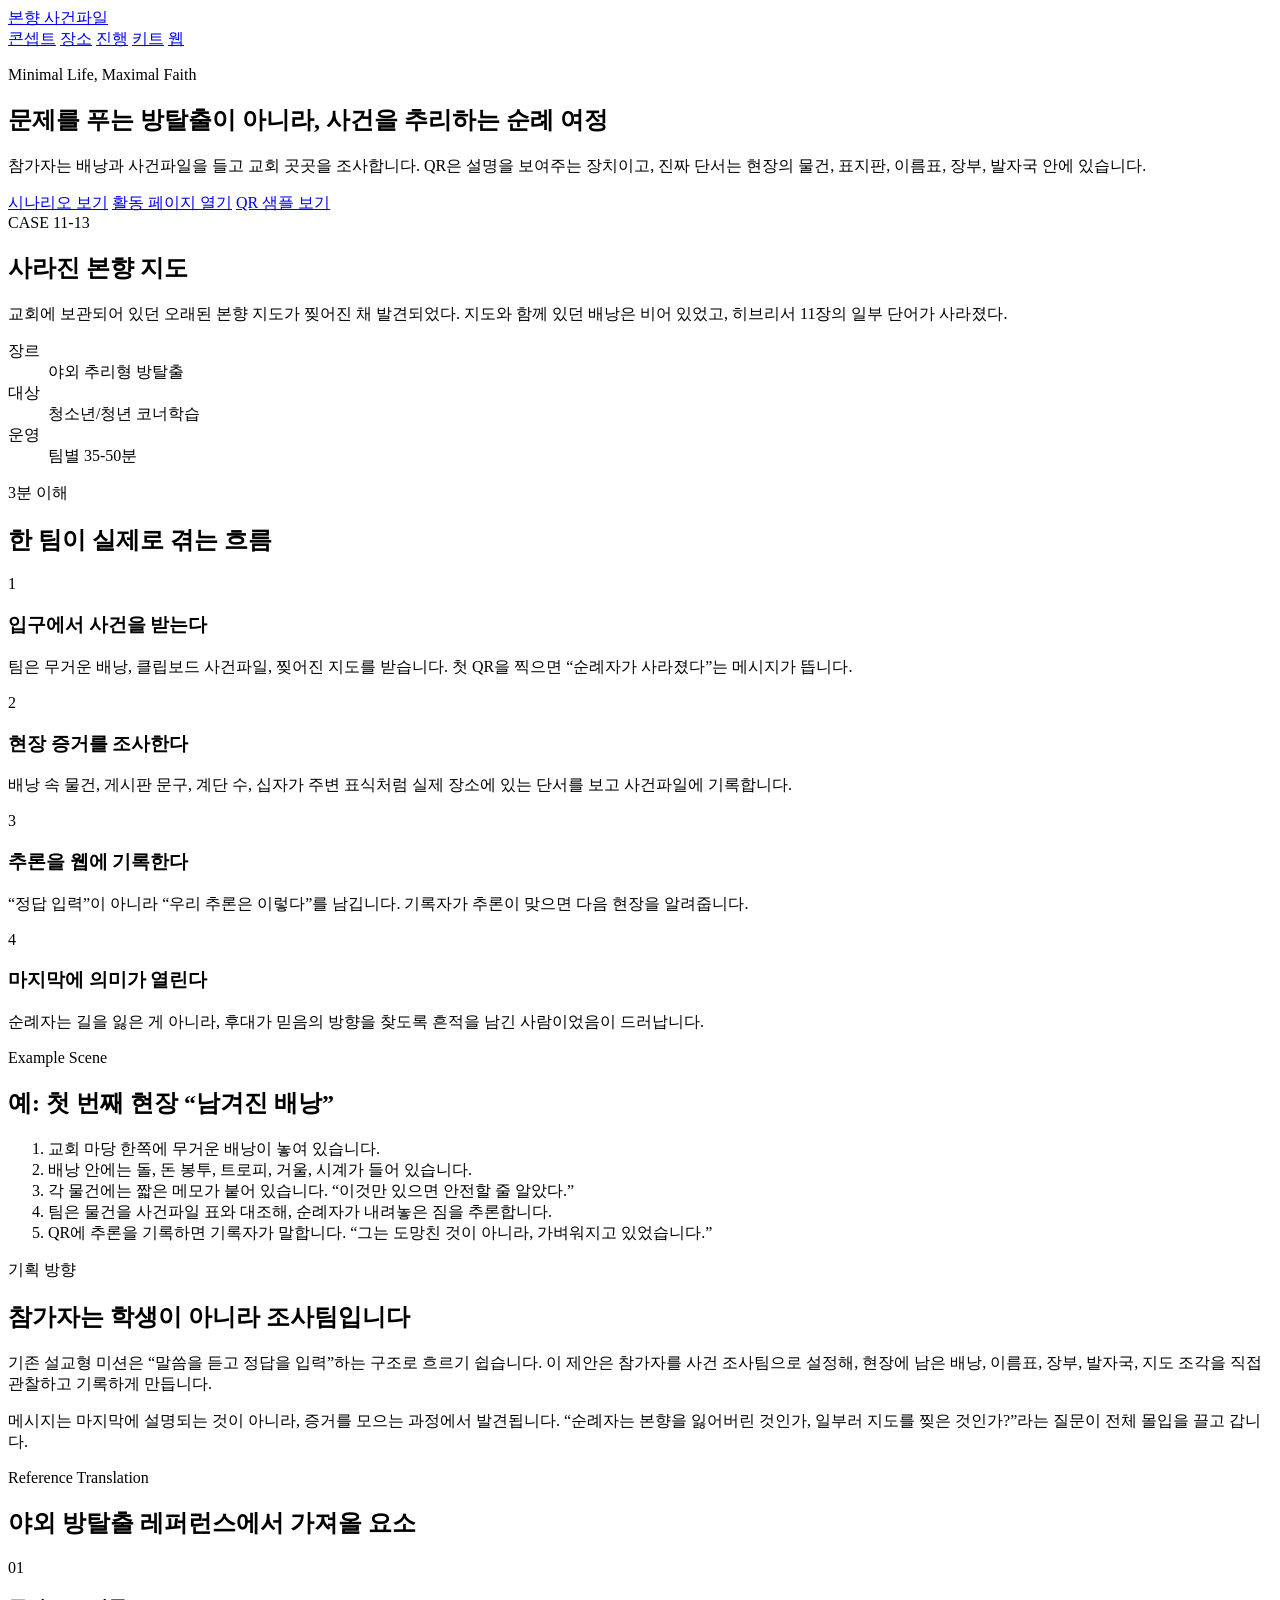
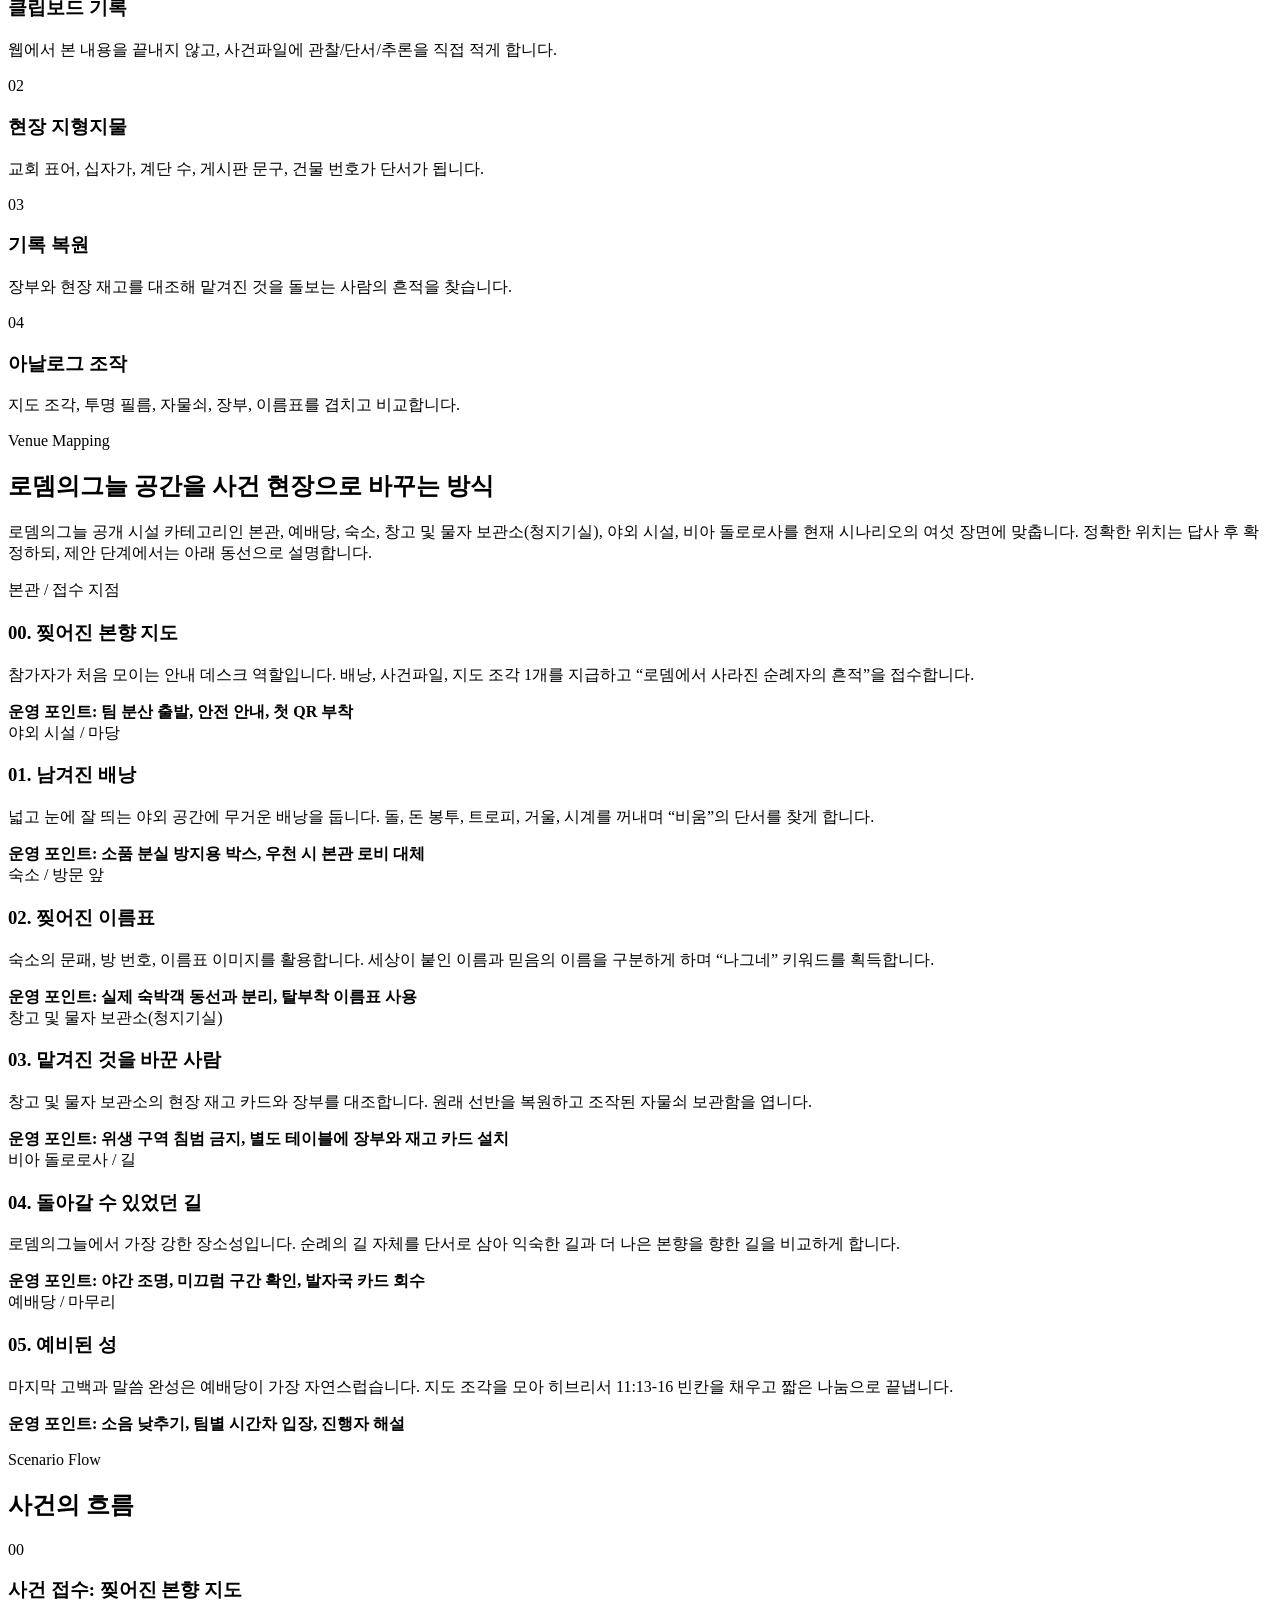
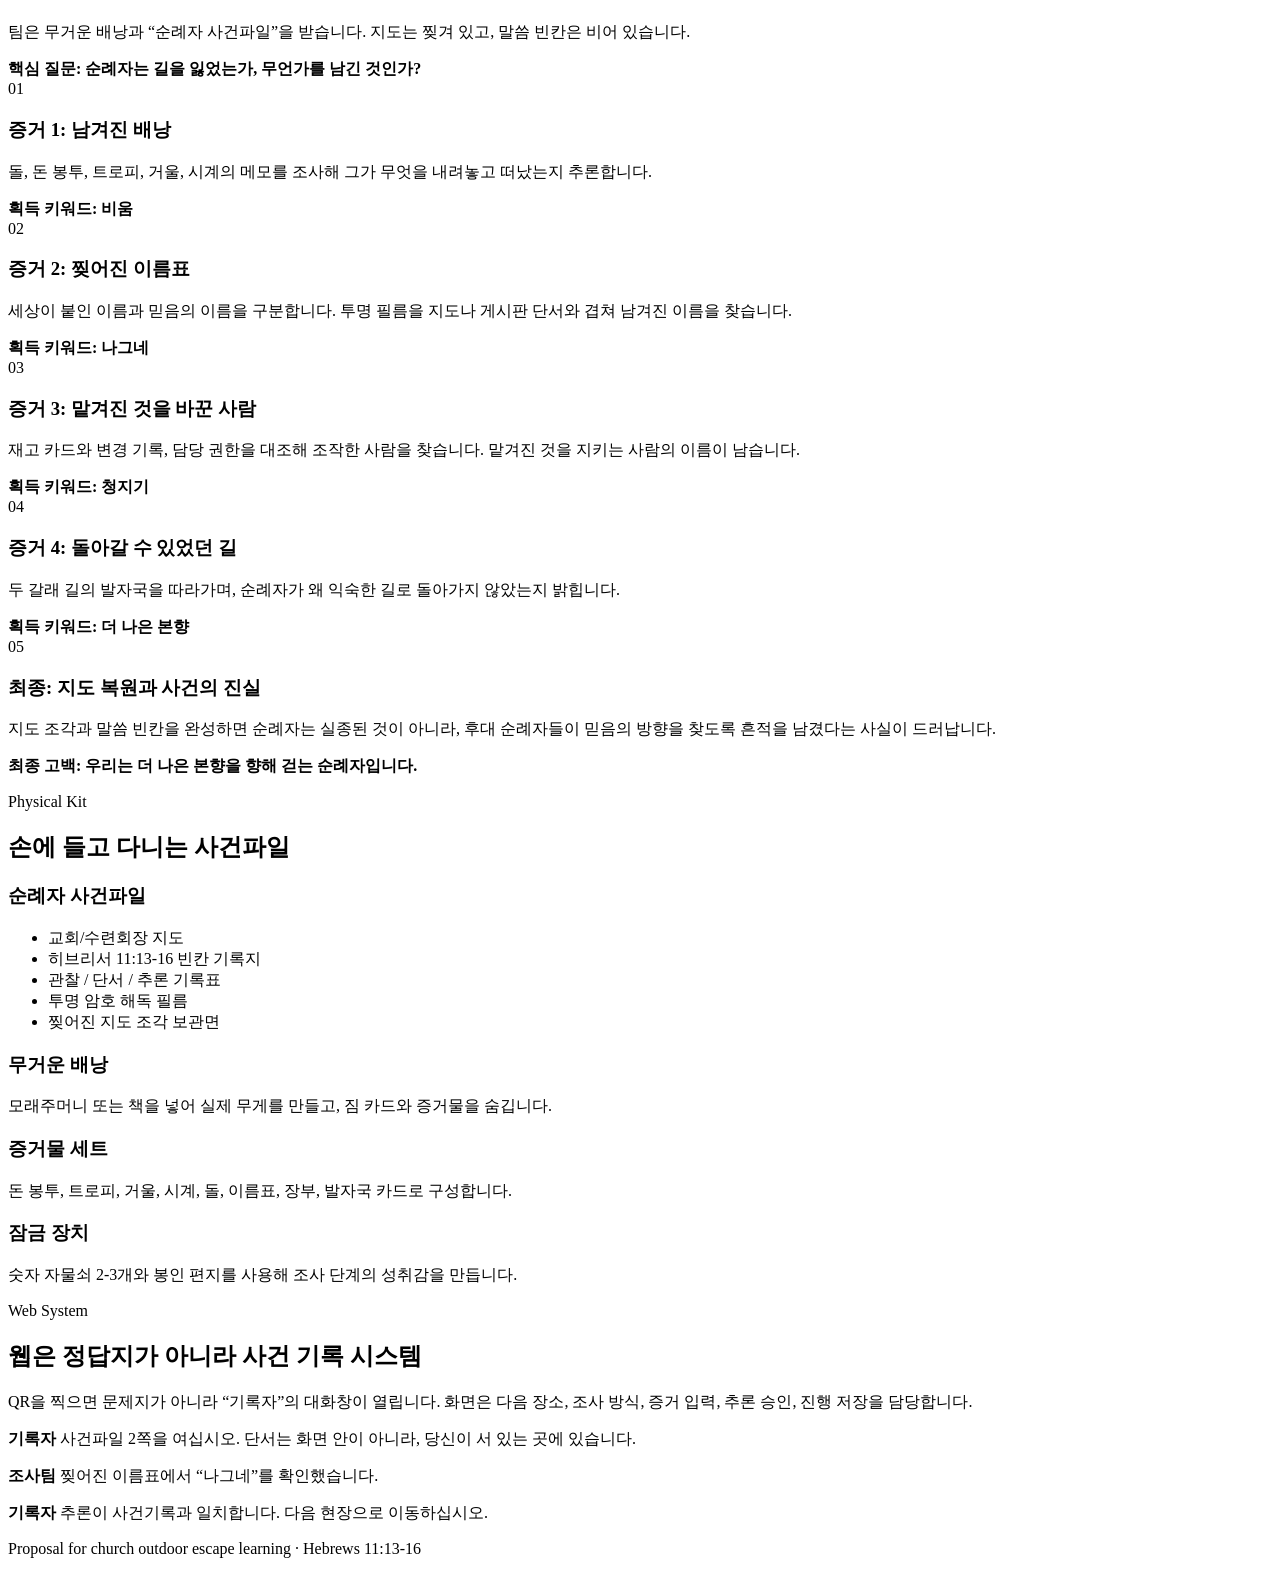
==== commit 60e5a498: "feat: complete escape room overhaul (non-linear routing, print-materials, animations, storehouse ren" ====
--- a/apps-script/Index.html
+++ b/apps-script/Index.html
@@ -131,7 +131,7 @@
           <p class="eyebrow">Venue Mapping</p>
           <h2>로뎀의그늘 공간을 사건 현장으로 바꾸는 방식</h2>
           <p>
-            로뎀의그늘 공개 시설 카테고리인 본관, 예배당, 숙소, 주방 및 기타 시설,
+            로뎀의그늘 공개 시설 카테고리인 본관, 예배당, 숙소, 창고 및 물자 보관소(청지기실),
             야외 시설, 비아 돌로로사를 현재 시나리오의 여섯 장면에 맞춥니다.
             정확한 위치는 답사 후 확정하되, 제안 단계에서는 아래 동선으로 설명합니다.
           </p>
@@ -156,9 +156,9 @@
             <strong>운영 포인트: 실제 숙박객 동선과 분리, 탈부착 이름표 사용</strong>
           </article>
           <article>
-            <span>주방 및 기타 시설</span>
+            <span>창고 및 물자 보관소(청지기실)</span>
             <h3>03. 맡겨진 것을 바꾼 사람</h3>
-            <p>주방 곳곳의 현장 재고 카드와 웹 장부를 대조합니다. 기록보다 실제가 적은 품목의 부족분을 읽어 보관함을 엽니다.</p>
+            <p>창고 및 물자 보관소의 현장 재고 카드와 장부를 대조합니다. 원래 선반을 복원하고 조작된 자물쇠 보관함을 엽니다.</p>
             <strong>운영 포인트: 위생 구역 침범 금지, 별도 테이블에 장부와 재고 카드 설치</strong>
           </article>
           <article>
